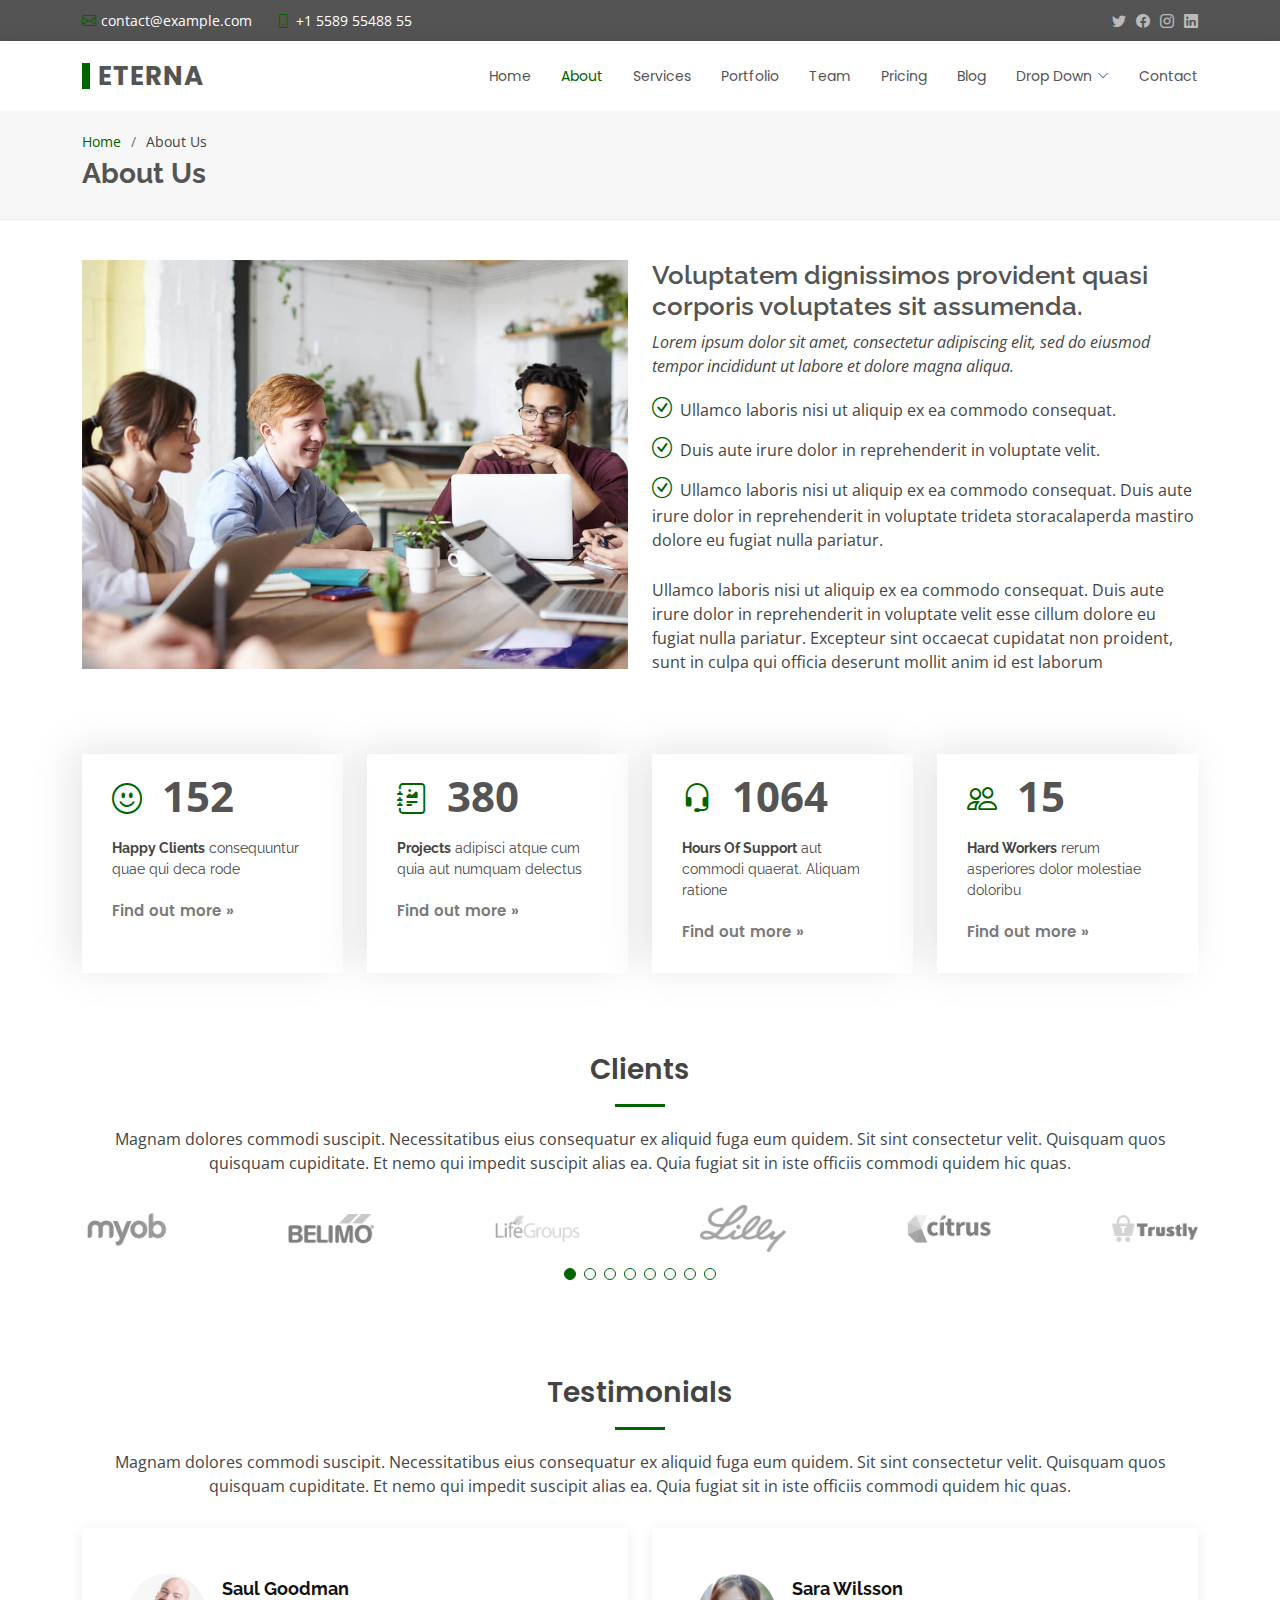
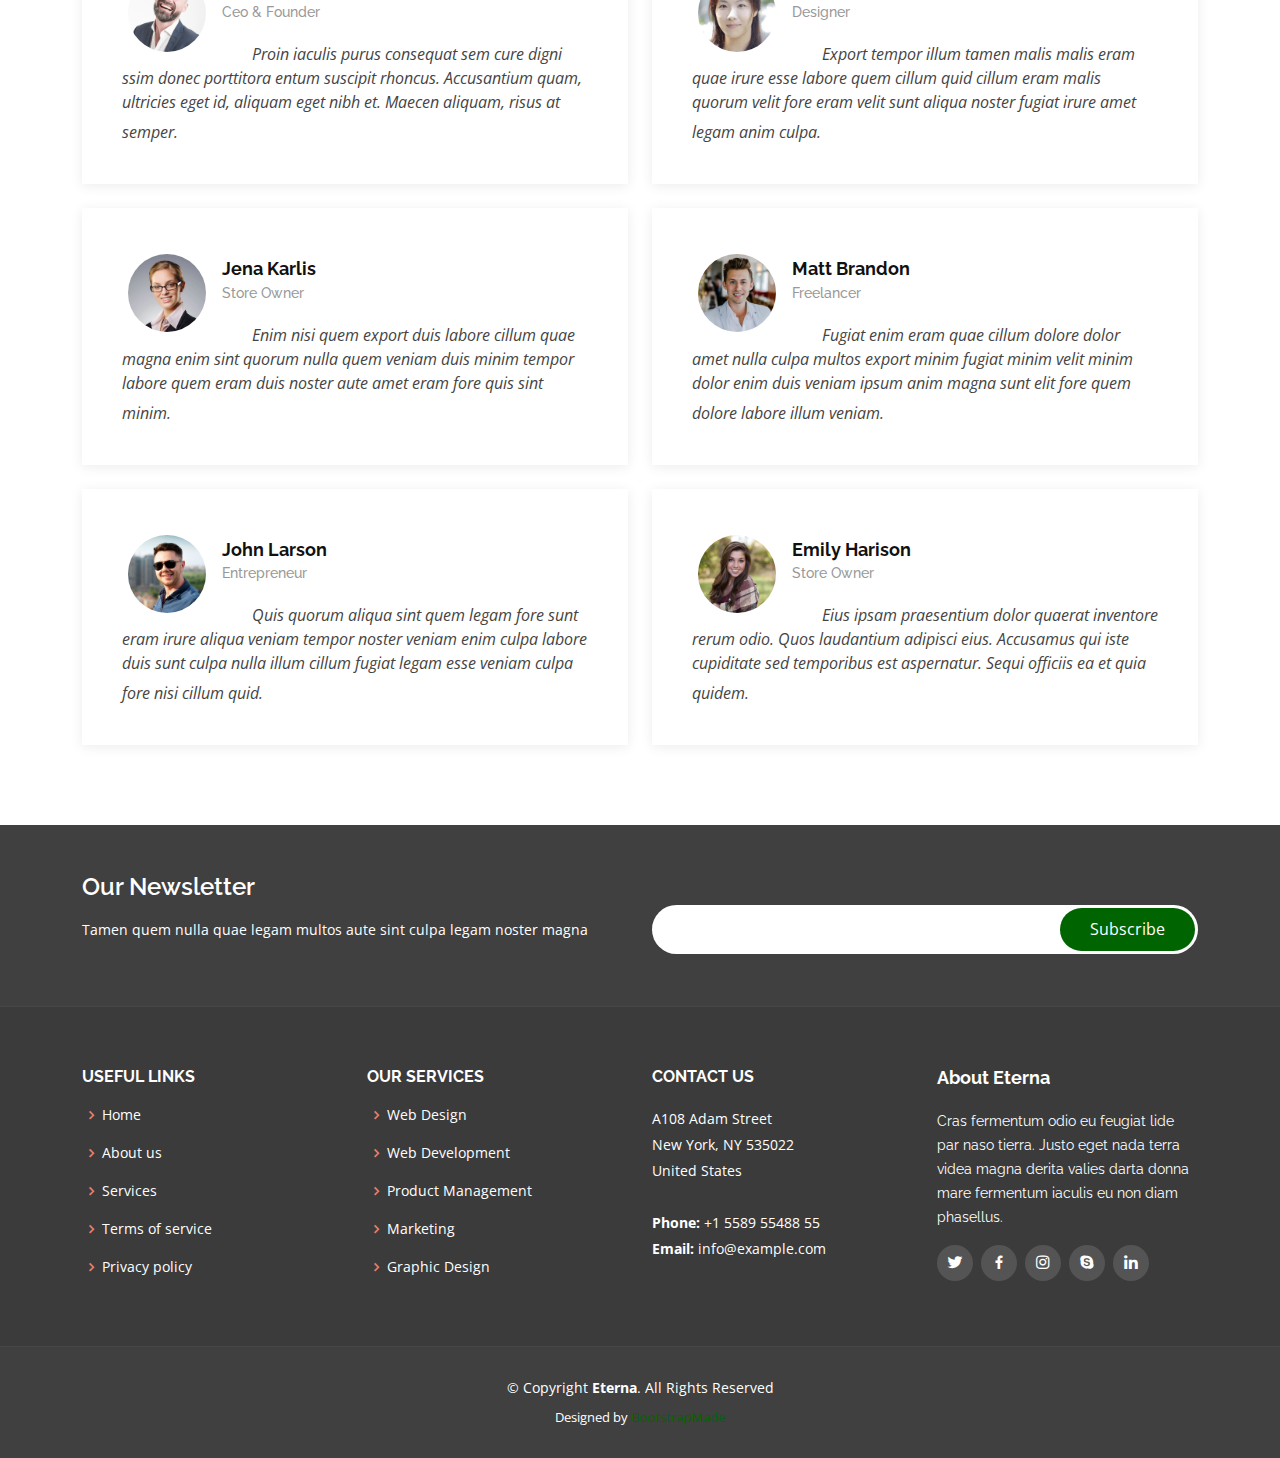
==== Eterna/about.html @ 308cd302 "first commit" ====
<!DOCTYPE html>
<html lang="en">

<head>
  <meta charset="utf-8">
  <meta content="width=device-width, initial-scale=1.0" name="viewport">

  <title>About - Eterna Bootstrap Template</title>
  <meta content="" name="description">
  <meta content="" name="keywords">

  <!-- Favicons -->
  <link href="assets/img/favicon.png" rel="icon">
  <link href="assets/img/apple-touch-icon.png" rel="apple-touch-icon">

  <!-- Google Fonts -->
  <link href="https://fonts.googleapis.com/css?family=Open+Sans:300,300i,400,400i,600,600i,700,700i|Raleway:300,300i,400,400i,500,500i,600,600i,700,700i|Poppins:300,300i,400,400i,500,500i,600,600i,700,700i" rel="stylesheet">

  <!-- Vendor CSS Files -->
  <link href="assets/vendor/animate.css/animate.min.css" rel="stylesheet">
  <link href="assets/vendor/bootstrap/css/bootstrap.min.css" rel="stylesheet">
  <link href="assets/vendor/bootstrap-icons/bootstrap-icons.css" rel="stylesheet">
  <link href="assets/vendor/boxicons/css/boxicons.min.css" rel="stylesheet">
  <link href="assets/vendor/glightbox/css/glightbox.min.css" rel="stylesheet">
  <link href="assets/vendor/swiper/swiper-bundle.min.css" rel="stylesheet">

  <!-- Template Main CSS File -->
  <link href="assets/css/style.css" rel="stylesheet">

  <!-- =======================================================
  * Template Name: Eterna - v4.3.0
  * Template URL: https://bootstrapmade.com/eterna-free-multipurpose-bootstrap-template/
  * Author: BootstrapMade.com
  * License: https://bootstrapmade.com/license/
  ======================================================== -->
</head>

<body>

  <!-- ======= Top Bar ======= -->
  <section id="topbar" class="d-flex align-items-center">
    <div class="container d-flex justify-content-center justify-content-md-between">
      <div class="contact-info d-flex align-items-center">
        <i class="bi bi-envelope d-flex align-items-center"><a href="mailto:contact@example.com">contact@example.com</a></i>
        <i class="bi bi-phone d-flex align-items-center ms-4"><span>+1 5589 55488 55</span></i>
      </div>
      <div class="social-links d-none d-md-flex align-items-center">
        <a href="#" class="twitter"><i class="bi bi-twitter"></i></a>
        <a href="#" class="facebook"><i class="bi bi-facebook"></i></a>
        <a href="#" class="instagram"><i class="bi bi-instagram"></i></a>
        <a href="#" class="linkedin"><i class="bi bi-linkedin"></i></i></a>
      </div>
    </div>
  </section>

  <!-- ======= Header ======= -->
  <header id="header" class="d-flex align-items-center">
    <div class="container d-flex justify-content-between align-items-center">

      <div class="logo">
        <h1><a href="index.html">Eterna</a></h1>
        <!-- Uncomment below if you prefer to use an image logo -->
        <!-- <a href="index.html"><img src="assets/img/logo.png" alt="" class="img-fluid"></a>-->
      </div>

      <nav id="navbar" class="navbar">
        <ul>
          <li><a href="index.html">Home</a></li>
          <li><a class="active" href="about.html">About</a></li>
          <li><a href="services.html">Services</a></li>
          <li><a href="portfolio.html">Portfolio</a></li>
          <li><a href="team.html">Team</a></li>
          <li><a href="pricing.html">Pricing</a></li>
          <li><a href="blog.html">Blog</a></li>
          <li class="dropdown"><a href="#"><span>Drop Down</span> <i class="bi bi-chevron-down"></i></a>
            <ul>
              <li><a href="#">Drop Down 1</a></li>
              <li class="dropdown"><a href="#"><span>Deep Drop Down</span> <i class="bi bi-chevron-right"></i></a>
                <ul>
                  <li><a href="#">Deep Drop Down 1</a></li>
                  <li><a href="#">Deep Drop Down 2</a></li>
                  <li><a href="#">Deep Drop Down 3</a></li>
                  <li><a href="#">Deep Drop Down 4</a></li>
                  <li><a href="#">Deep Drop Down 5</a></li>
                </ul>
              </li>
              <li><a href="#">Drop Down 2</a></li>
              <li><a href="#">Drop Down 3</a></li>
              <li><a href="#">Drop Down 4</a></li>
            </ul>
          </li>
          <li><a href="contact.html">Contact</a></li>
        </ul>
        <i class="bi bi-list mobile-nav-toggle"></i>
      </nav><!-- .navbar -->

    </div>
  </header><!-- End Header -->

  <main id="main">

    <!-- ======= Breadcrumbs ======= -->
    <section id="breadcrumbs" class="breadcrumbs">
      <div class="container">

        <ol>
          <li><a href="index.html">Home</a></li>
          <li>About Us</li>
        </ol>
        <h2>About Us</h2>

      </div>
    </section><!-- End Breadcrumbs -->

    <!-- ======= About Section ======= -->
    <section id="about" class="about">
      <div class="container">

        <div class="row">
          <div class="col-lg-6">
            <img src="assets/img/about.jpg" class="img-fluid" alt="">
          </div>
          <div class="col-lg-6 pt-4 pt-lg-0 content">
            <h3>Voluptatem dignissimos provident quasi corporis voluptates sit assumenda.</h3>
            <p class="fst-italic">
              Lorem ipsum dolor sit amet, consectetur adipiscing elit, sed do eiusmod tempor incididunt ut labore et dolore
              magna aliqua.
            </p>
            <ul>
              <li><i class="bi bi-check-circle"></i> Ullamco laboris nisi ut aliquip ex ea commodo consequat.</li>
              <li><i class="bi bi-check-circle"></i> Duis aute irure dolor in reprehenderit in voluptate velit.</li>
              <li><i class="bi bi-check-circle"></i> Ullamco laboris nisi ut aliquip ex ea commodo consequat. Duis aute irure dolor in reprehenderit in voluptate trideta storacalaperda mastiro dolore eu fugiat nulla pariatur.</li>
            </ul>
            <p>
              Ullamco laboris nisi ut aliquip ex ea commodo consequat. Duis aute irure dolor in reprehenderit in voluptate
              velit esse cillum dolore eu fugiat nulla pariatur. Excepteur sint occaecat cupidatat non proident, sunt in
              culpa qui officia deserunt mollit anim id est laborum
            </p>
          </div>
        </div>

      </div>
    </section><!-- End About Section -->

    <!-- ======= Counts Section ======= -->
    <section id="counts" class="counts">
      <div class="container">

        <div class="row no-gutters">

          <div class="col-lg-3 col-md-6 d-md-flex align-items-md-stretch">
            <div class="count-box">
              <i class="bi bi-emoji-smile"></i>
              <span data-purecounter-start="0" data-purecounter-end="232" data-purecounter-duration="1" class="purecounter"></span>
              <p><strong>Happy Clients</strong> consequuntur quae qui deca rode</p>
              <a href="#">Find out more &raquo;</a>
            </div>
          </div>

          <div class="col-lg-3 col-md-6 d-md-flex align-items-md-stretch">
            <div class="count-box">
              <i class="bi bi-journal-richtext"></i>
              <span data-purecounter-start="0" data-purecounter-end="521" data-purecounter-duration="1" class="purecounter"></span>
              <p><strong>Projects</strong> adipisci atque cum quia aut numquam delectus</p>
              <a href="#">Find out more &raquo;</a>
            </div>
          </div>

          <div class="col-lg-3 col-md-6 d-md-flex align-items-md-stretch">
            <div class="count-box">
              <i class="bi bi-headset"></i>
              <span data-purecounter-start="0" data-purecounter-end="1463" data-purecounter-duration="1" class="purecounter"></span>
              <p><strong>Hours Of Support</strong> aut commodi quaerat. Aliquam ratione</p>
              <a href="#">Find out more &raquo;</a>
            </div>
          </div>

          <div class="col-lg-3 col-md-6 d-md-flex align-items-md-stretch">
            <div class="count-box">
              <i class="bi bi-people"></i>
              <span data-purecounter-start="0" data-purecounter-end="15" data-purecounter-duration="1" class="purecounter"></span>
              <p><strong>Hard Workers</strong> rerum asperiores dolor molestiae doloribu</p>
              <a href="#">Find out more &raquo;</a>
            </div>
          </div>

        </div>

      </div>
    </section><!-- End Counts Section -->

    <!-- ======= Clients Section ======= -->
    <section id="clients" class="clients">
      <div class="container">

        <div class="section-title">
          <h2>Clients</h2>
          <p>Magnam dolores commodi suscipit. Necessitatibus eius consequatur ex aliquid fuga eum quidem. Sit sint consectetur velit. Quisquam quos quisquam cupiditate. Et nemo qui impedit suscipit alias ea. Quia fugiat sit in iste officiis commodi quidem hic quas.</p>
        </div>

        <div class="clients-slider swiper-container">
          <div class="swiper-wrapper align-items-center">
            <div class="swiper-slide"><img src="assets/img/clients/client-1.png" class="img-fluid" alt=""></div>
            <div class="swiper-slide"><img src="assets/img/clients/client-2.png" class="img-fluid" alt=""></div>
            <div class="swiper-slide"><img src="assets/img/clients/client-3.png" class="img-fluid" alt=""></div>
            <div class="swiper-slide"><img src="assets/img/clients/client-4.png" class="img-fluid" alt=""></div>
            <div class="swiper-slide"><img src="assets/img/clients/client-5.png" class="img-fluid" alt=""></div>
            <div class="swiper-slide"><img src="assets/img/clients/client-6.png" class="img-fluid" alt=""></div>
            <div class="swiper-slide"><img src="assets/img/clients/client-7.png" class="img-fluid" alt=""></div>
            <div class="swiper-slide"><img src="assets/img/clients/client-8.png" class="img-fluid" alt=""></div>
          </div>
          <div class="swiper-pagination"></div>
        </div>

      </div>
    </section><!-- End Clients Section -->

    <!-- ======= Testimonials Section ======= -->
    <section id="testimonials" class="testimonials">
      <div class="container">

        <div class="section-title">
          <h2>Testimonials</h2>
          <p>Magnam dolores commodi suscipit. Necessitatibus eius consequatur ex aliquid fuga eum quidem. Sit sint consectetur velit. Quisquam quos quisquam cupiditate. Et nemo qui impedit suscipit alias ea. Quia fugiat sit in iste officiis commodi quidem hic quas.</p>
        </div>

        <div class="row">

          <div class="col-lg-6">
            <div class="testimonial-item">
              <img src="assets/img/testimonials/testimonials-1.jpg" class="testimonial-img" alt="">
              <h3>Saul Goodman</h3>
              <h4>Ceo &amp; Founder</h4>
              <p>
                <i class="bx bxs-quote-alt-left quote-icon-left"></i>
                Proin iaculis purus consequat sem cure digni ssim donec porttitora entum suscipit rhoncus. Accusantium quam, ultricies eget id, aliquam eget nibh et. Maecen aliquam, risus at semper.
                <i class="bx bxs-quote-alt-right quote-icon-right"></i>
              </p>
            </div>
          </div>

          <div class="col-lg-6">
            <div class="testimonial-item mt-4 mt-lg-0">
              <img src="assets/img/testimonials/testimonials-2.jpg" class="testimonial-img" alt="">
              <h3>Sara Wilsson</h3>
              <h4>Designer</h4>
              <p>
                <i class="bx bxs-quote-alt-left quote-icon-left"></i>
                Export tempor illum tamen malis malis eram quae irure esse labore quem cillum quid cillum eram malis quorum velit fore eram velit sunt aliqua noster fugiat irure amet legam anim culpa.
                <i class="bx bxs-quote-alt-right quote-icon-right"></i>
              </p>
            </div>
          </div>

          <div class="col-lg-6">
            <div class="testimonial-item mt-4">
              <img src="assets/img/testimonials/testimonials-3.jpg" class="testimonial-img" alt="">
              <h3>Jena Karlis</h3>
              <h4>Store Owner</h4>
              <p>
                <i class="bx bxs-quote-alt-left quote-icon-left"></i>
                Enim nisi quem export duis labore cillum quae magna enim sint quorum nulla quem veniam duis minim tempor labore quem eram duis noster aute amet eram fore quis sint minim.
                <i class="bx bxs-quote-alt-right quote-icon-right"></i>
              </p>
            </div>
          </div>

          <div class="col-lg-6">
            <div class="testimonial-item mt-4">
              <img src="assets/img/testimonials/testimonials-4.jpg" class="testimonial-img" alt="">
              <h3>Matt Brandon</h3>
              <h4>Freelancer</h4>
              <p>
                <i class="bx bxs-quote-alt-left quote-icon-left"></i>
                Fugiat enim eram quae cillum dolore dolor amet nulla culpa multos export minim fugiat minim velit minim dolor enim duis veniam ipsum anim magna sunt elit fore quem dolore labore illum veniam.
                <i class="bx bxs-quote-alt-right quote-icon-right"></i>
              </p>
            </div>
          </div>

          <div class="col-lg-6">
            <div class="testimonial-item mt-4">
              <img src="assets/img/testimonials/testimonials-5.jpg" class="testimonial-img" alt="">
              <h3>John Larson</h3>
              <h4>Entrepreneur</h4>
              <p>
                <i class="bx bxs-quote-alt-left quote-icon-left"></i>
                Quis quorum aliqua sint quem legam fore sunt eram irure aliqua veniam tempor noster veniam enim culpa labore duis sunt culpa nulla illum cillum fugiat legam esse veniam culpa fore nisi cillum quid.
                <i class="bx bxs-quote-alt-right quote-icon-right"></i>
              </p>
            </div>
          </div>

          <div class="col-lg-6">
            <div class="testimonial-item mt-4">
              <img src="assets/img/testimonials/testimonials-6.jpg" class="testimonial-img" alt="">
              <h3>Emily Harison</h3>
              <h4>Store Owner</h4>
              <p>
                <i class="bx bxs-quote-alt-left quote-icon-left"></i>
                Eius ipsam praesentium dolor quaerat inventore rerum odio. Quos laudantium adipisci eius. Accusamus qui iste cupiditate sed temporibus est aspernatur. Sequi officiis ea et quia quidem.
                <i class="bx bxs-quote-alt-right quote-icon-right"></i>
              </p>
            </div>
          </div>

        </div>

      </div>
    </section><!-- End Testimonials Section -->

  </main><!-- End #main -->

  <!-- ======= Footer ======= -->
  <footer id="footer">

    <div class="footer-newsletter">
      <div class="container">
        <div class="row">
          <div class="col-lg-6">
            <h4>Our Newsletter</h4>
            <p>Tamen quem nulla quae legam multos aute sint culpa legam noster magna</p>
          </div>
          <div class="col-lg-6">
            <form action="" method="post">
              <input type="email" name="email"><input type="submit" value="Subscribe">
            </form>
          </div>
        </div>
      </div>
    </div>

    <div class="footer-top">
      <div class="container">
        <div class="row">

          <div class="col-lg-3 col-md-6 footer-links">
            <h4>Useful Links</h4>
            <ul>
              <li><i class="bx bx-chevron-right"></i> <a href="#">Home</a></li>
              <li><i class="bx bx-chevron-right"></i> <a href="#">About us</a></li>
              <li><i class="bx bx-chevron-right"></i> <a href="#">Services</a></li>
              <li><i class="bx bx-chevron-right"></i> <a href="#">Terms of service</a></li>
              <li><i class="bx bx-chevron-right"></i> <a href="#">Privacy policy</a></li>
            </ul>
          </div>

          <div class="col-lg-3 col-md-6 footer-links">
            <h4>Our Services</h4>
            <ul>
              <li><i class="bx bx-chevron-right"></i> <a href="#">Web Design</a></li>
              <li><i class="bx bx-chevron-right"></i> <a href="#">Web Development</a></li>
              <li><i class="bx bx-chevron-right"></i> <a href="#">Product Management</a></li>
              <li><i class="bx bx-chevron-right"></i> <a href="#">Marketing</a></li>
              <li><i class="bx bx-chevron-right"></i> <a href="#">Graphic Design</a></li>
            </ul>
          </div>

          <div class="col-lg-3 col-md-6 footer-contact">
            <h4>Contact Us</h4>
            <p>
              A108 Adam Street <br>
              New York, NY 535022<br>
              United States <br><br>
              <strong>Phone:</strong> +1 5589 55488 55<br>
              <strong>Email:</strong> info@example.com<br>
            </p>

          </div>

          <div class="col-lg-3 col-md-6 footer-info">
            <h3>About Eterna</h3>
            <p>Cras fermentum odio eu feugiat lide par naso tierra. Justo eget nada terra videa magna derita valies darta donna mare fermentum iaculis eu non diam phasellus.</p>
            <div class="social-links mt-3">
              <a href="#" class="twitter"><i class="bx bxl-twitter"></i></a>
              <a href="#" class="facebook"><i class="bx bxl-facebook"></i></a>
              <a href="#" class="instagram"><i class="bx bxl-instagram"></i></a>
              <a href="#" class="google-plus"><i class="bx bxl-skype"></i></a>
              <a href="#" class="linkedin"><i class="bx bxl-linkedin"></i></a>
            </div>
          </div>

        </div>
      </div>
    </div>

    <div class="container">
      <div class="copyright">
        &copy; Copyright <strong><span>Eterna</span></strong>. All Rights Reserved
      </div>
      <div class="credits">
        <!-- All the links in the footer should remain intact. -->
        <!-- You can delete the links only if you purchased the pro version. -->
        <!-- Licensing information: https://bootstrapmade.com/license/ -->
        <!-- Purchase the pro version with working PHP/AJAX contact form: https://bootstrapmade.com/eterna-free-multipurpose-bootstrap-template/ -->
        Designed by <a href="https://bootstrapmade.com/">BootstrapMade</a>
      </div>
    </div>
  </footer><!-- End Footer -->

  <a href="#" class="back-to-top d-flex align-items-center justify-content-center"><i class="bi bi-arrow-up-short"></i></a>

  <!-- Vendor JS Files -->
  <script src="assets/vendor/bootstrap/js/bootstrap.bundle.min.js"></script>
  <script src="assets/vendor/glightbox/js/glightbox.min.js"></script>
  <script src="assets/vendor/isotope-layout/isotope.pkgd.min.js"></script>
  <script src="assets/vendor/php-email-form/validate.js"></script>
  <script src="assets/vendor/purecounter/purecounter.js"></script>
  <script src="assets/vendor/swiper/swiper-bundle.min.js"></script>
  <script src="assets/vendor/waypoints/noframework.waypoints.js"></script>

  <!-- Template Main JS File -->
  <script src="assets/js/main.js"></script>

</body>

</html>
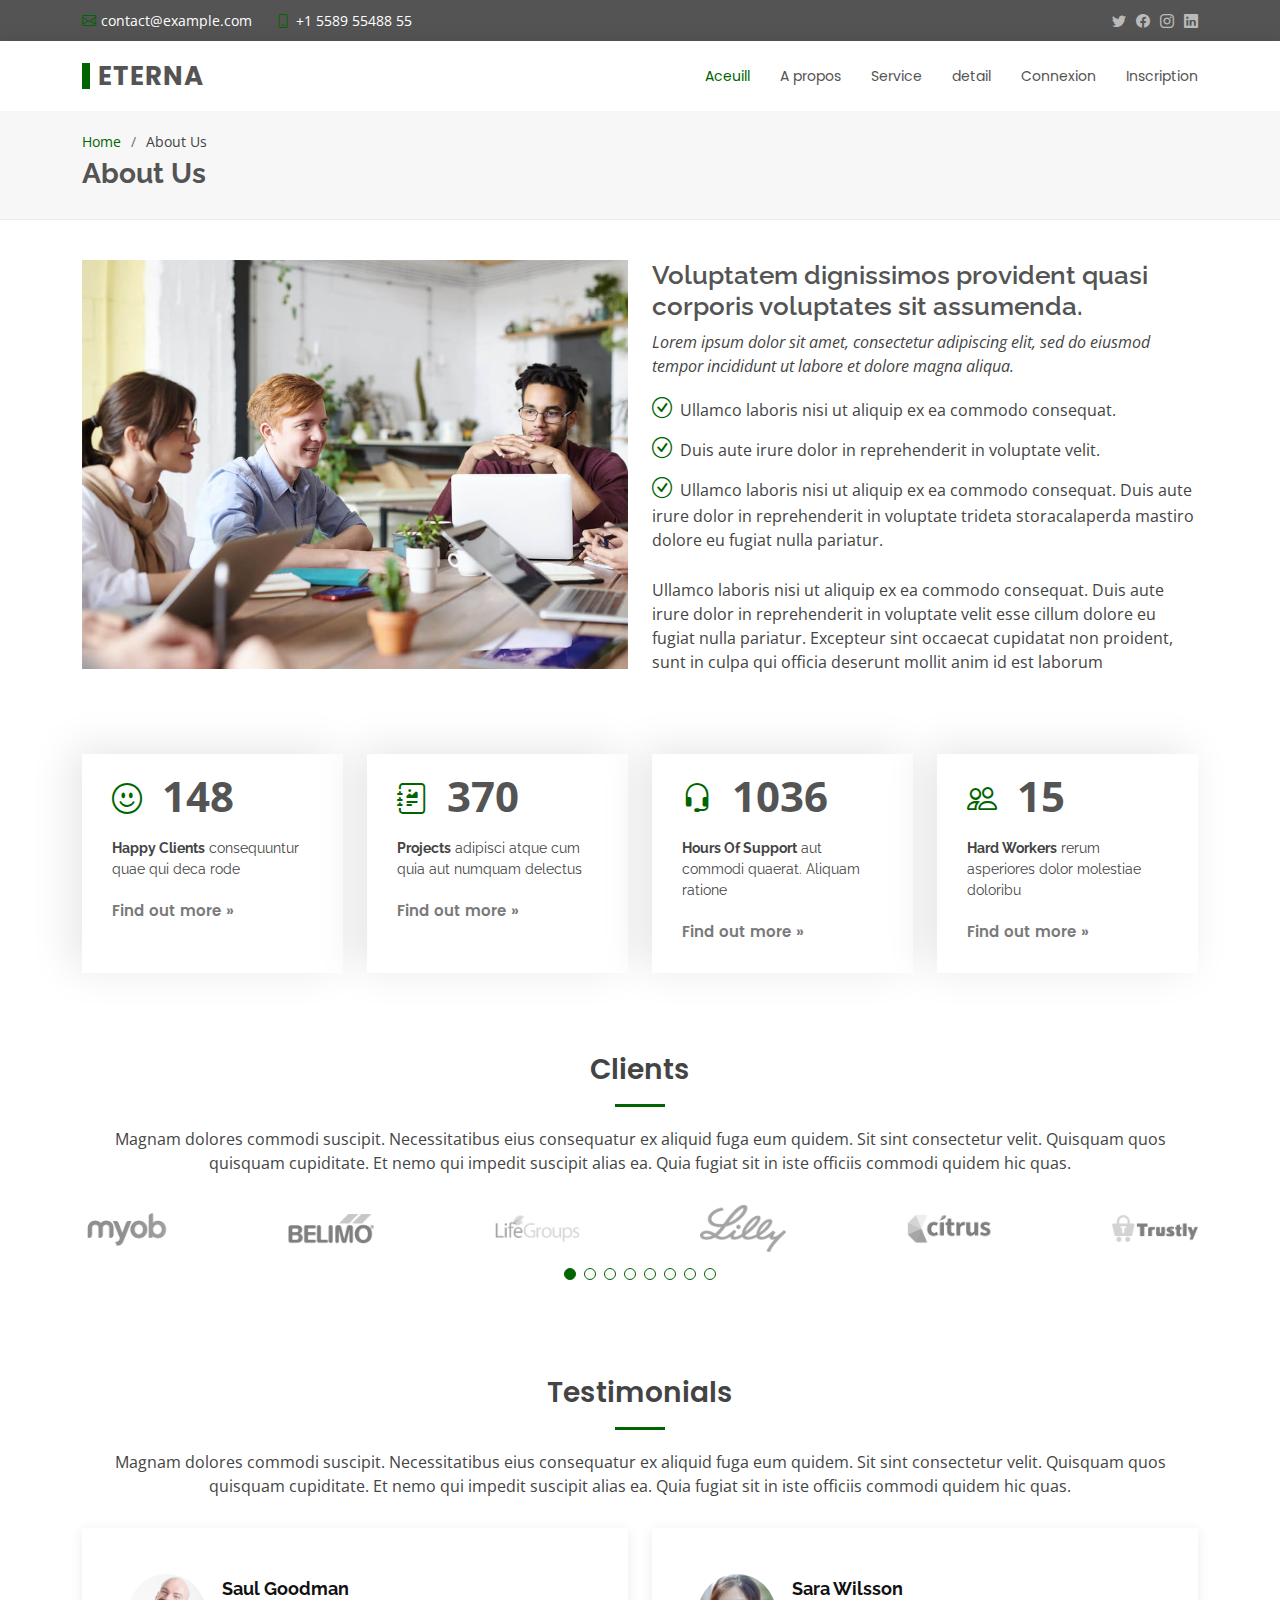
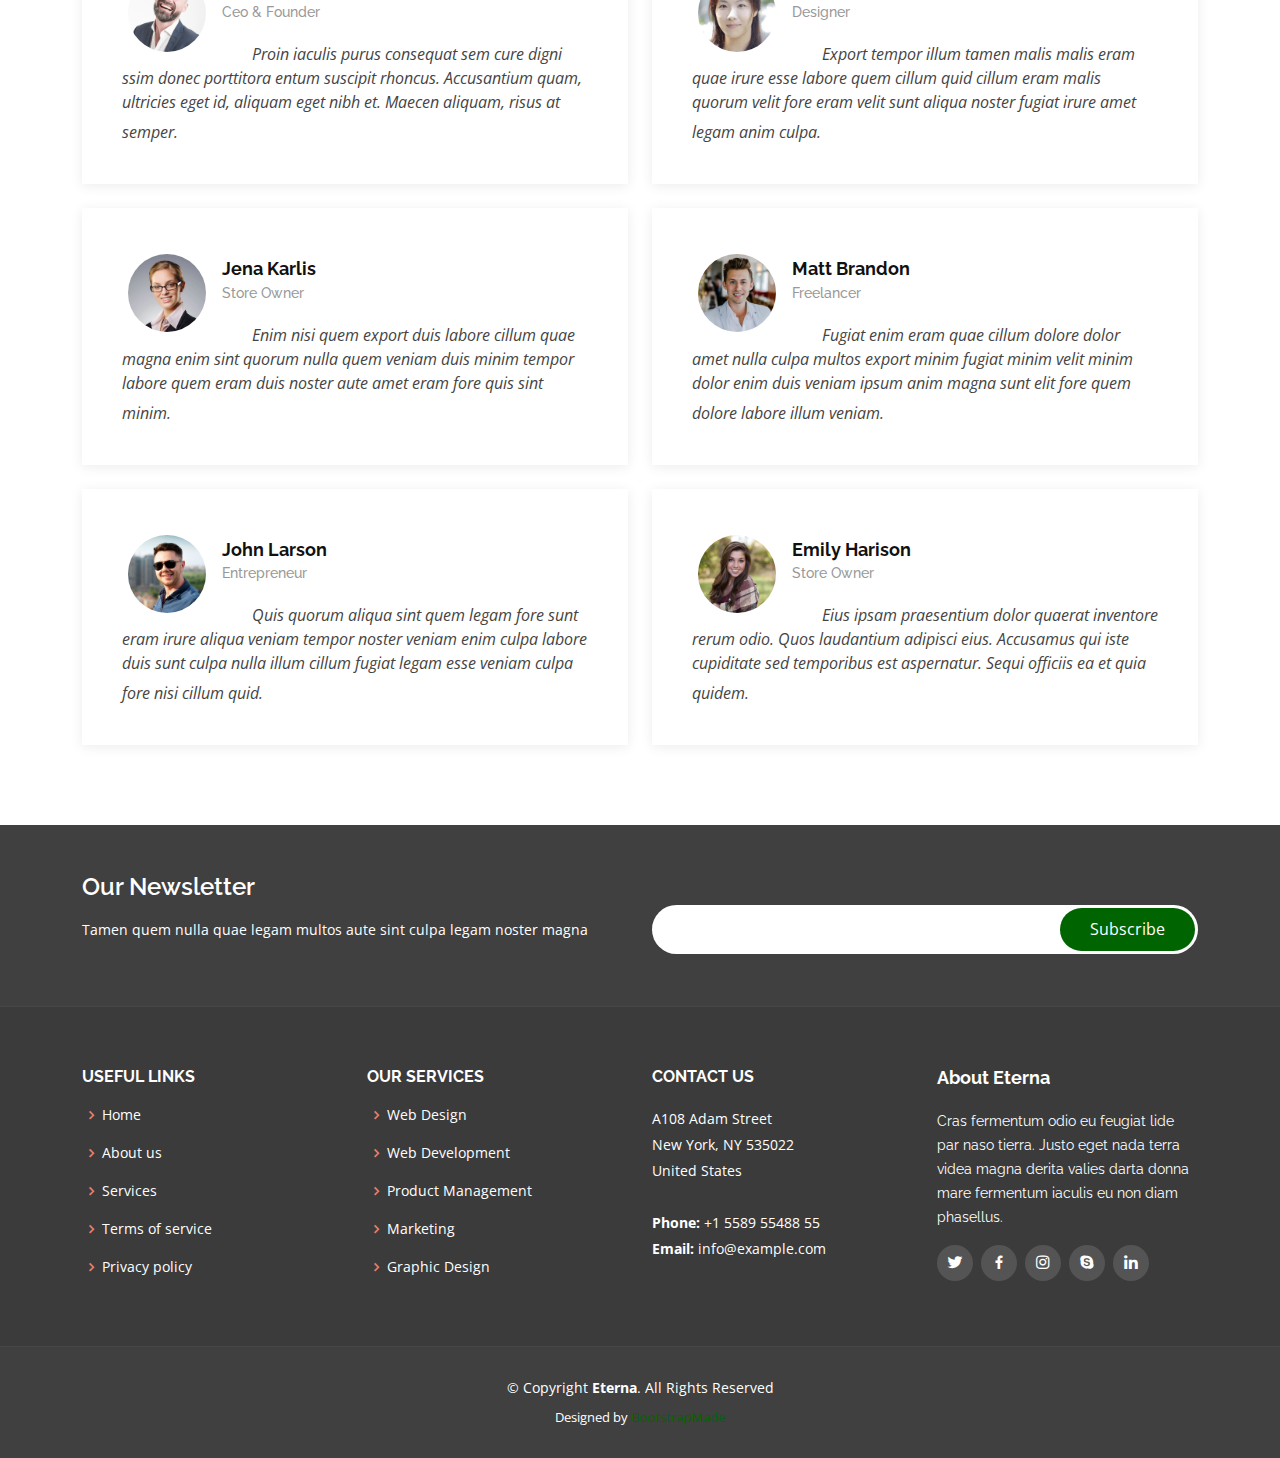
==== commit 36c6be52: "ismael" ====
--- a/Eterna/about.html
+++ b/Eterna/about.html
@@ -63,33 +63,14 @@
         <!-- <a href="index.html"><img src="assets/img/logo.png" alt="" class="img-fluid"></a>-->
       </div>
 
-      <nav id="navbar" class="navbar">
+     <nav id="navbar" class="navbar">
         <ul>
-          <li><a href="index.html">Home</a></li>
-          <li><a class="active" href="about.html">About</a></li>
-          <li><a href="services.html">Services</a></li>
-          <li><a href="portfolio.html">Portfolio</a></li>
-          <li><a href="team.html">Team</a></li>
-          <li><a href="pricing.html">Pricing</a></li>
-          <li><a href="blog.html">Blog</a></li>
-          <li class="dropdown"><a href="#"><span>Drop Down</span> <i class="bi bi-chevron-down"></i></a>
-            <ul>
-              <li><a href="#">Drop Down 1</a></li>
-              <li class="dropdown"><a href="#"><span>Deep Drop Down</span> <i class="bi bi-chevron-right"></i></a>
-                <ul>
-                  <li><a href="#">Deep Drop Down 1</a></li>
-                  <li><a href="#">Deep Drop Down 2</a></li>
-                  <li><a href="#">Deep Drop Down 3</a></li>
-                  <li><a href="#">Deep Drop Down 4</a></li>
-                  <li><a href="#">Deep Drop Down 5</a></li>
-                </ul>
-              </li>
-              <li><a href="#">Drop Down 2</a></li>
-              <li><a href="#">Drop Down 3</a></li>
-              <li><a href="#">Drop Down 4</a></li>
-            </ul>
-          </li>
-          <li><a href="contact.html">Contact</a></li>
+          <li><a class="active" href="index.html">Aceuill</a></li>
+          <li><a href="about.html">A propos</a></li>
+          <li><a href="service.html">Service</a></li>
+          <li><a href="detail-service.html">detail</a></li>
+          <li><a href="#">Connexion</a></li>
+          <li><a href="inscription.html">Inscription</a></li>
         </ul>
         <i class="bi bi-list mobile-nav-toggle"></i>
       </nav><!-- .navbar -->
--- a/Eterna/assets/css/style.css
+++ b/Eterna/assets/css/style.css
@@ -25,6 +25,7 @@
 
 h1, h2, h3, h4, h5, h6 {
   font-family: "Raleway", sans-serif;
+  
 }
 
 /*--------------------------------------------------------------
@@ -359,7 +360,7 @@
   display: block;
 }
 /*-------------------------------------------------------------
-# My section
+# My section my different modification by Azeez
 --------------------------------------------------------------*/
 #team .position{
   display: -webkit-flex;
@@ -368,7 +369,7 @@
 }
 
 #team .a-search-box {
-  width:350px;
+  width:20rem;
   height:65px;
   border-radius: 50px;
   padding: 1.4rem;
@@ -376,6 +377,7 @@
   display: flex;
   align-items: center;
   margin-top: 15px;
+  position: relative;
 }
 
 #team .a-search-box> .a-search-txt {
@@ -391,15 +393,18 @@
   padding:0;
   font-size: 1rem;
   line-height: 1.5rem;
-  width: 0;
+  width:0;
 }
 
 #team .a-search-btn {
-  height:60px;
-  width:60px;
+  height: 55px;
+  width: 55px;
   border: none;
   border-radius: 50%;
   background: #016400;
+  position: absolute;
+  top: 8%;
+  right: 2%;
 }
 
 #team i {
@@ -417,8 +422,72 @@
 #team img {
   border-radius: 20px;
   height: 600px;
-  width:90%;
-}
+  width: 100%;
+}
+
+/*--------------------------------------------------------------
+# Space Section my different modification by Azeez
+--------------------------------------------------------------*/
+
+#space {
+  width: 100%;
+  height: 20px;
+  border-top: thin solid #ddd;
+  border-bottom: thin solid #ddd;
+}
+
+#space ul{
+  margin: 0;
+  padding: 0;
+  display: flex;
+  list-style: none;
+  align-items: center;
+  justify-content: space-between;
+}
+
+#space ul li {
+  display: flex;
+  
+}
+
+/*-------------------------------------------------------------
+# Article my different modification by Azeez
+--------------------------------------------------------------*/
+
+.img3 {
+  width: 1.5rem;
+}
+
+/*--------------------------------------------------------------
+# No Expensivemy different modification by Azeez
+--------------------------------------------------------------*/
+
+.card2{
+  border: none;
+  width: 100%;
+  height: 400px;
+  background-position: center;
+  background-repeat: no-repeat;
+  background-size: contain;
+}
+
+
+
+/*--------------------------------------------------------------
+# Prestations my different modification by Azeez
+--------------------------------------------------------------*/
+
+.tilte {
+  color: #000000;
+}
+
+#Prestations .card-img2 {
+  border: none;
+  height: 130px;
+  object-fit: cover;
+}
+
+
 
 /*--------------------------------------------------------------
 # Hero Section
@@ -440,7 +509,6 @@
   background-size: contain;
   background-position: center;
   background-repeat: no-repeat;
-  background-position: center center;
 }
 
 #hero .carousel-item::before {
@@ -755,6 +823,11 @@
 /*--------------------------------------------------------------
 # Our Services
 --------------------------------------------------------------*/
+
+.service-bg{
+  background:rgba(221, 221, 221, 0.782);
+}
+
 .services .icon-box {
   text-align: center;
   border: 1px solid #ededed;
@@ -808,7 +881,7 @@
 }
 
 .services .icon-box h4 a {
-  color: #545454;
+  color: #4e4e4e;
 }
 
 .services .icon-box p {
@@ -839,9 +912,14 @@
 }
 
 .services .icon-box:hover h4 a, .services .icon-box:hover p {
-  color: #fff;
-}
-
+  color: #fff
+}
+.traced{
+  width:100%;
+  height:1px;
+  background:#ddd
+  
+}
 /*--------------------------------------------------------------
 # Our Clients
 --------------------------------------------------------------*/
@@ -1435,19 +1513,36 @@
 /*--------------------------------------------------------------
 # Contact
 --------------------------------------------------------------*/
-.contact .info-box {
+.rows-display{
+  display: flex;
+  align-items: flex-end;
+  justify-content: space-between;
+}
+
+.contact .info-box{
+  padding: 20px  30px 10px;   
+  border: thin solid #ddd;
+  width: 100%;
+  border-radius: 10px;
+  transition: 0.5s ease ;
+}
+
+.contact .info-box:hover{
   color: #444444;
-  text-align: center;
-  box-shadow: 0 0 30px rgba(214, 215, 216, 0.6);
-  padding: 20px 0 30px 0;
-}
-
-.contact .info-box i {
-  font-size: 32px;
-  color: #006400;
-  border-radius: 50%;
-  padding: 8px;
-  border: 2px dotted #fef5f4;
+  border: thin solid #ddd;
+  padding: 20px  30px 10px; 
+  -webkit-box-shadow: 0px 10px 13px -7px #00000060, 0px 11px 15px -8px rgba(204,204,204,0), 19px 17px 15px -8px rgba(221,221,221,0); 
+  box-shadow: 0px 10px 13px -7px #00000060, 0px 11px 15px -8px rgba(204,204,204,0), 19px 17px 15px -8px rgba(221,221,221,0);
+}
+
+.contact .info-box .img-svg {
+  height: 70px;
+  width: 70px;
+}
+
+.section-title2 {
+  color: #000000;
+  font-weight: bold;
 }
 
 .contact .info-box h3 {
@@ -1568,6 +1663,12 @@
   }
 }
 
+
+@media (max-width: 576px) { 
+  .tilte2 {
+    
+  }
+ }
 /*--------------------------------------------------------------
 # Blog
 --------------------------------------------------------------*/
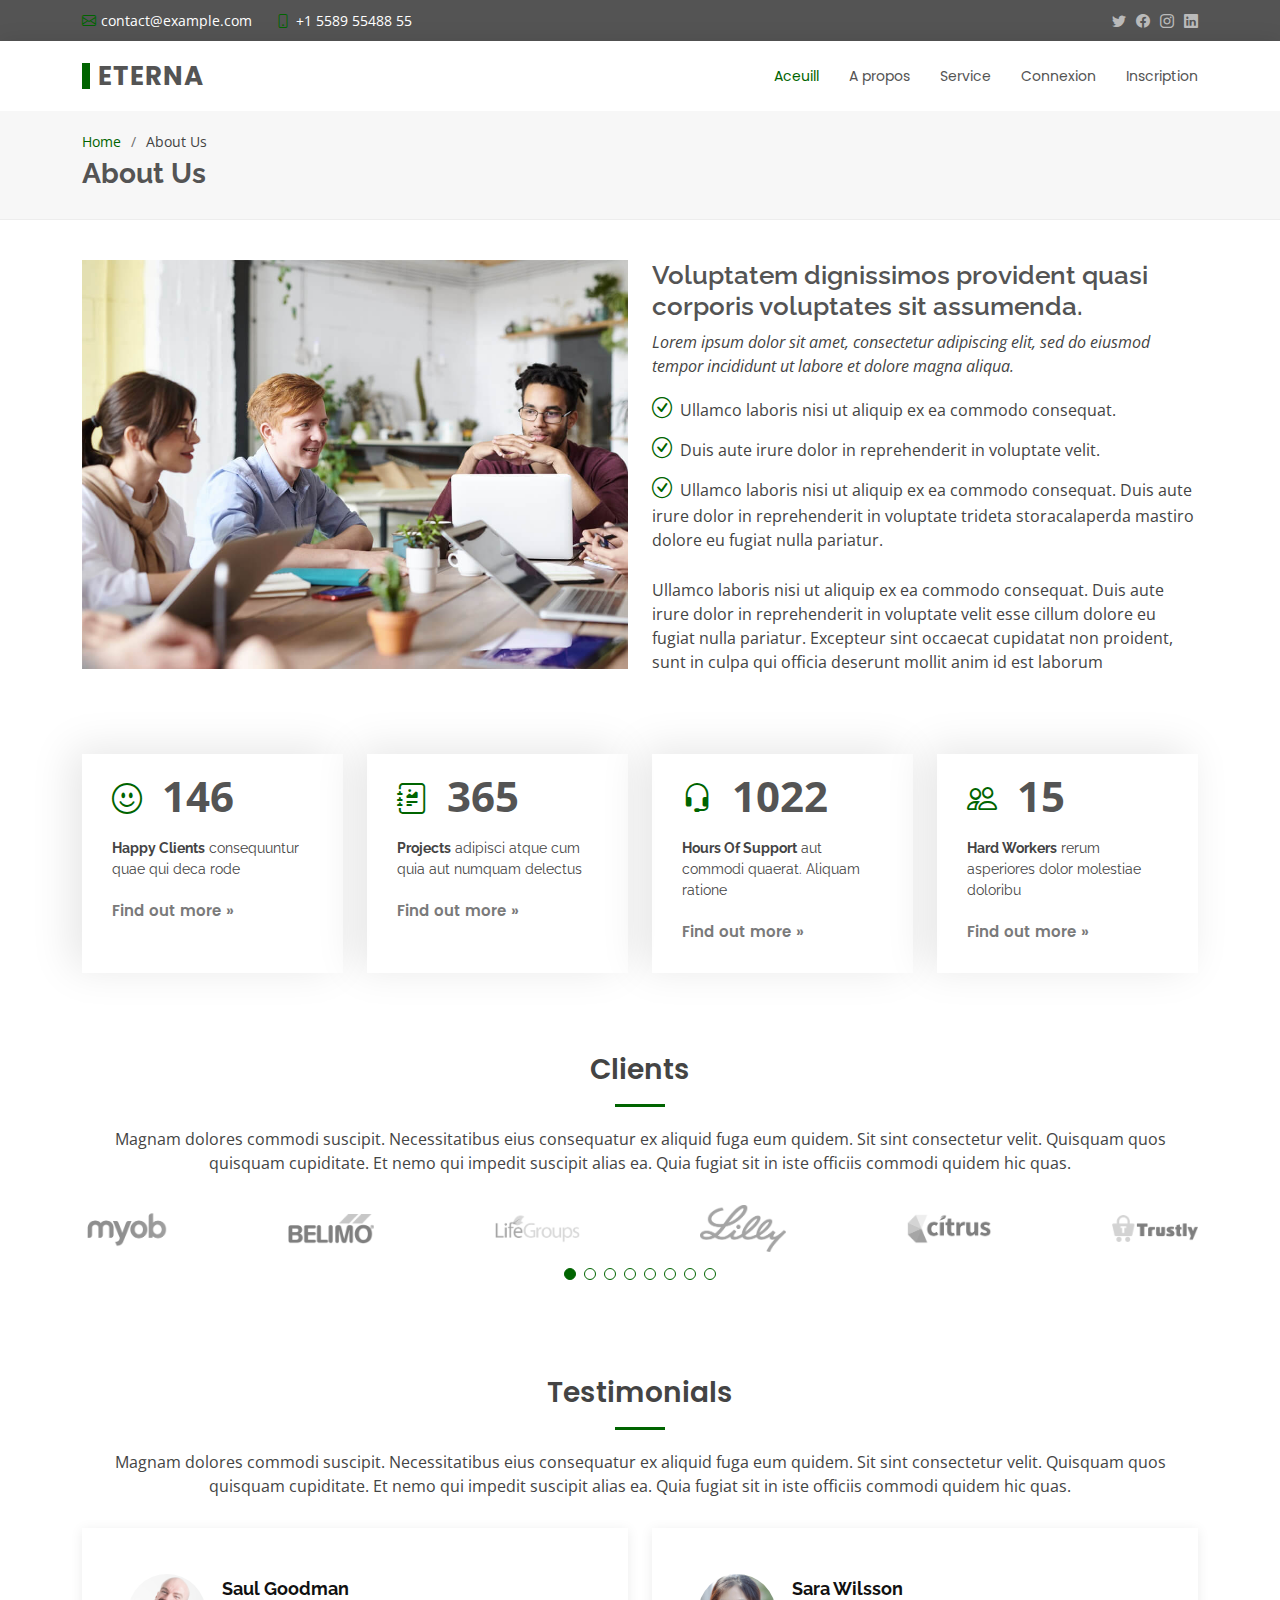
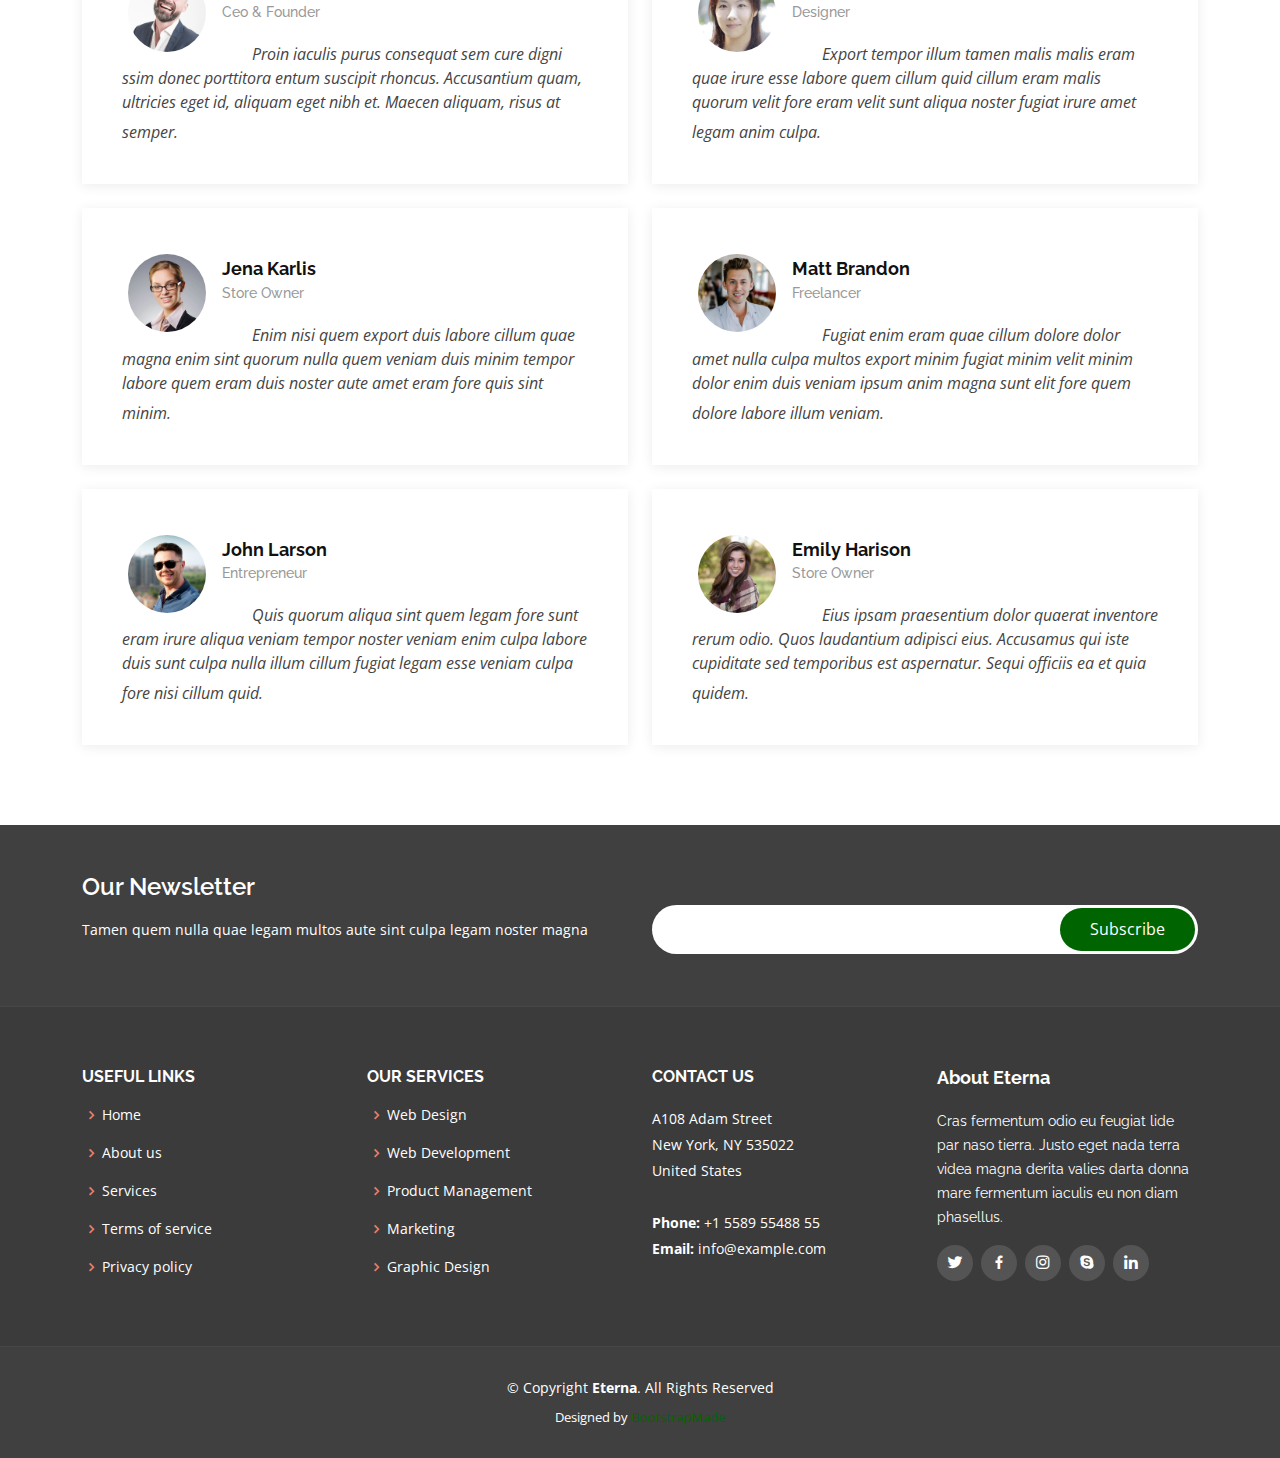
==== commit 2629c64a: "ismael" ====
--- a/Eterna/about.html
+++ b/Eterna/about.html
@@ -68,7 +68,6 @@
           <li><a class="active" href="index.html">Aceuill</a></li>
           <li><a href="about.html">A propos</a></li>
           <li><a href="service.html">Service</a></li>
-          <li><a href="detail-service.html">detail</a></li>
           <li><a href="#">Connexion</a></li>
           <li><a href="inscription.html">Inscription</a></li>
         </ul>
--- a/Eterna/assets/css/style.css
+++ b/Eterna/assets/css/style.css
@@ -1123,29 +1123,31 @@
 .portfolio .portfolio-item {
   margin-bottom: 30px;
 }
-
+#right
+{
+  background: #f2f2f2;
+}
 .portfolio #portfolio-flters {
   padding: 0;
   margin: 0 auto 25px auto;
   list-style: none;
   text-align: center;
-  background: white;
-  border-radius: 50px;
+  background: #f2f2f2;
   padding: 2px 15px;
 }
 
 .portfolio #portfolio-flters li {
   cursor: pointer;
-  display: inline-block;
-  padding: 8px 20px 12px 20px;
+  display:block;
   font-size: 15px;
   font-weight: 500;
   line-height: 1;
   color: #444444;
   margin: 0 4px 8px 4px;
   transition: all ease-in-out 0.3s;
-  border-radius: 50px;
-  background: #f2f2f2;
+  border-radius: 5px;
+  padding: 5px;
+  
 }
 
 .portfolio #portfolio-flters li:hover, .portfolio #portfolio-flters li.filter-active {
@@ -1519,131 +1521,23 @@
   justify-content: space-between;
 }
 
-.contact .info-box{
-  padding: 20px  30px 10px;   
-  border: thin solid #ddd;
-  width: 100%;
-  border-radius: 10px;
-  transition: 0.5s ease ;
-}
-
-.contact .info-box:hover{
-  color: #444444;
-  border: thin solid #ddd;
-  padding: 20px  30px 10px; 
-  -webkit-box-shadow: 0px 10px 13px -7px #00000060, 0px 11px 15px -8px rgba(204,204,204,0), 19px 17px 15px -8px rgba(221,221,221,0); 
-  box-shadow: 0px 10px 13px -7px #00000060, 0px 11px 15px -8px rgba(204,204,204,0), 19px 17px 15px -8px rgba(221,221,221,0);
-}
-
-.contact .info-box .img-svg {
-  height: 70px;
-  width: 70px;
-}
+.info-box button{
+  position: fixed;
+  right: 70px;
+  bottom: 15px;
+  padding : 5px 20px;
+  border-radius: 25px;
+}
+
+
+
 
 .section-title2 {
   color: #000000;
   font-weight: bold;
 }
 
-.contact .info-box h3 {
-  font-size: 20px;
-  color: #777777;
-  font-weight: 700;
-  margin: 10px 0;
-}
-
-.contact .info-box p {
-  padding: 0;
-  line-height: 24px;
-  font-size: 14px;
-  margin-bottom: 0;
-}
-
-.contact .php-email-form {
-  box-shadow: 0 0 30px rgba(214, 215, 216, 0.6);
-  padding: 30px;
-}
-
-.contact .php-email-form .validate {
-  display: none;
-  color: red;
-  margin: 0 0 15px 0;
-  font-weight: 400;
-  font-size: 13px;
-}
-
-.contact .php-email-form .error-message {
-  display: none;
-  color: #fff;
-  background: #ed3c0d;
-  text-align: left;
-  padding: 15px;
-  font-weight: 600;
-}
-
-.contact .php-email-form .error-message br + br {
-  margin-top: 25px;
-}
-
-.contact .php-email-form .sent-message {
-  display: none;
-  color: #fff;
-  background: #18d26e;
-  text-align: center;
-  padding: 15px;
-  font-weight: 600;
-}
-
-.contact .php-email-form .loading {
-  display: none;
-  background: #fff;
-  text-align: center;
-  padding: 15px;
-}
-
-.contact .php-email-form .loading:before {
-  content: "";
-  display: inline-block;
-  border-radius: 50%;
-  width: 24px;
-  height: 24px;
-  margin: 0 10px -6px 0;
-  border: 3px solid #18d26e;
-  border-top-color: #eee;
-  -webkit-animation: animate-loading 1s linear infinite;
-  animation: animate-loading 1s linear infinite;
-}
-
-.contact .php-email-form input, .contact .php-email-form textarea {
-  border-radius: 0;
-  box-shadow: none;
-  font-size: 14px;
-}
-
-.contact .php-email-form input:focus, .contact .php-email-form textarea:focus {
-  border-color: #006400;
-}
-
-.contact .php-email-form input {
-  padding: 10px 15px;
-}
-
-.contact .php-email-form textarea {
-  padding: 12px 15px;
-}
-
-.contact .php-email-form button[type="submit"] {
-  background: #006400;
-  border: 0;
-  border-radius: 50px;
-  padding: 10px 24px;
-  color: #fff;
-  transition: 0.4s;
-}
-
-.contact .php-email-form button[type="submit"]:hover {
-  background: #e6573f;
-}
+
 
 @-webkit-keyframes animate-loading {
   0% {
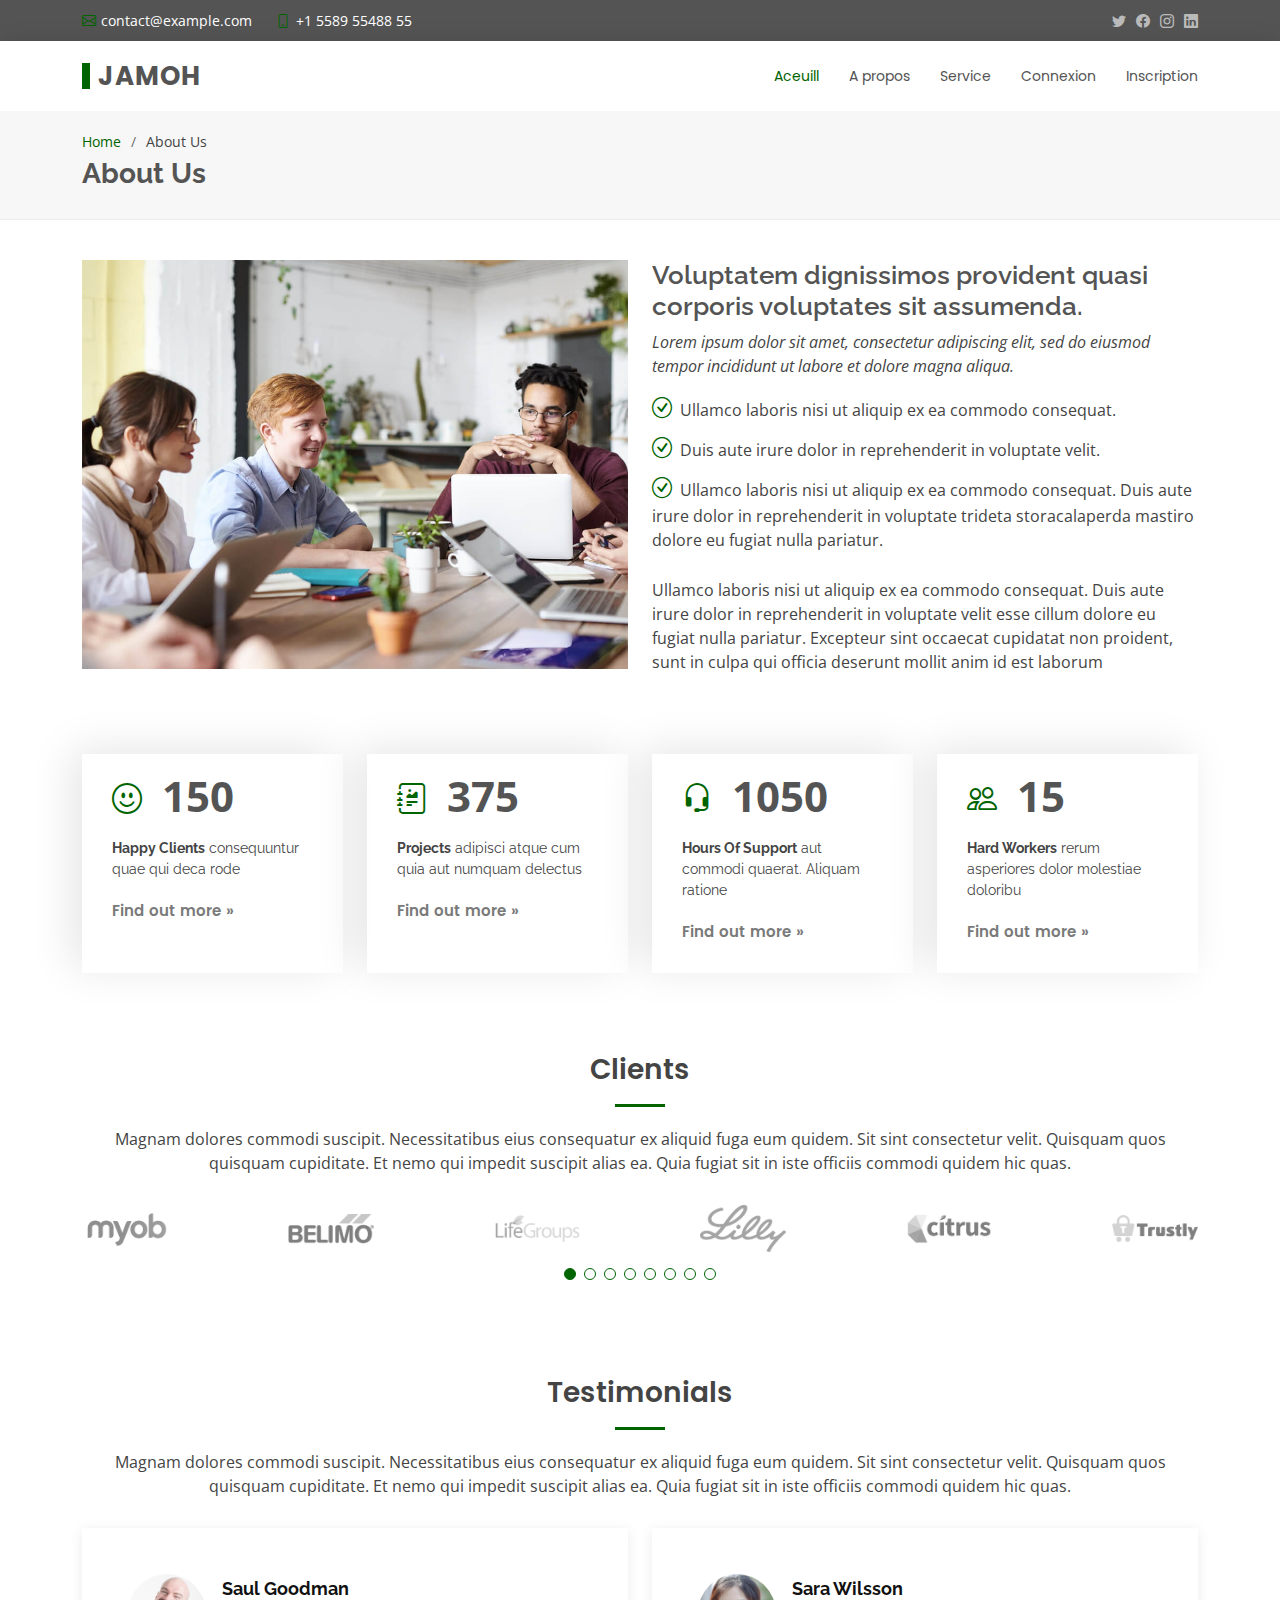
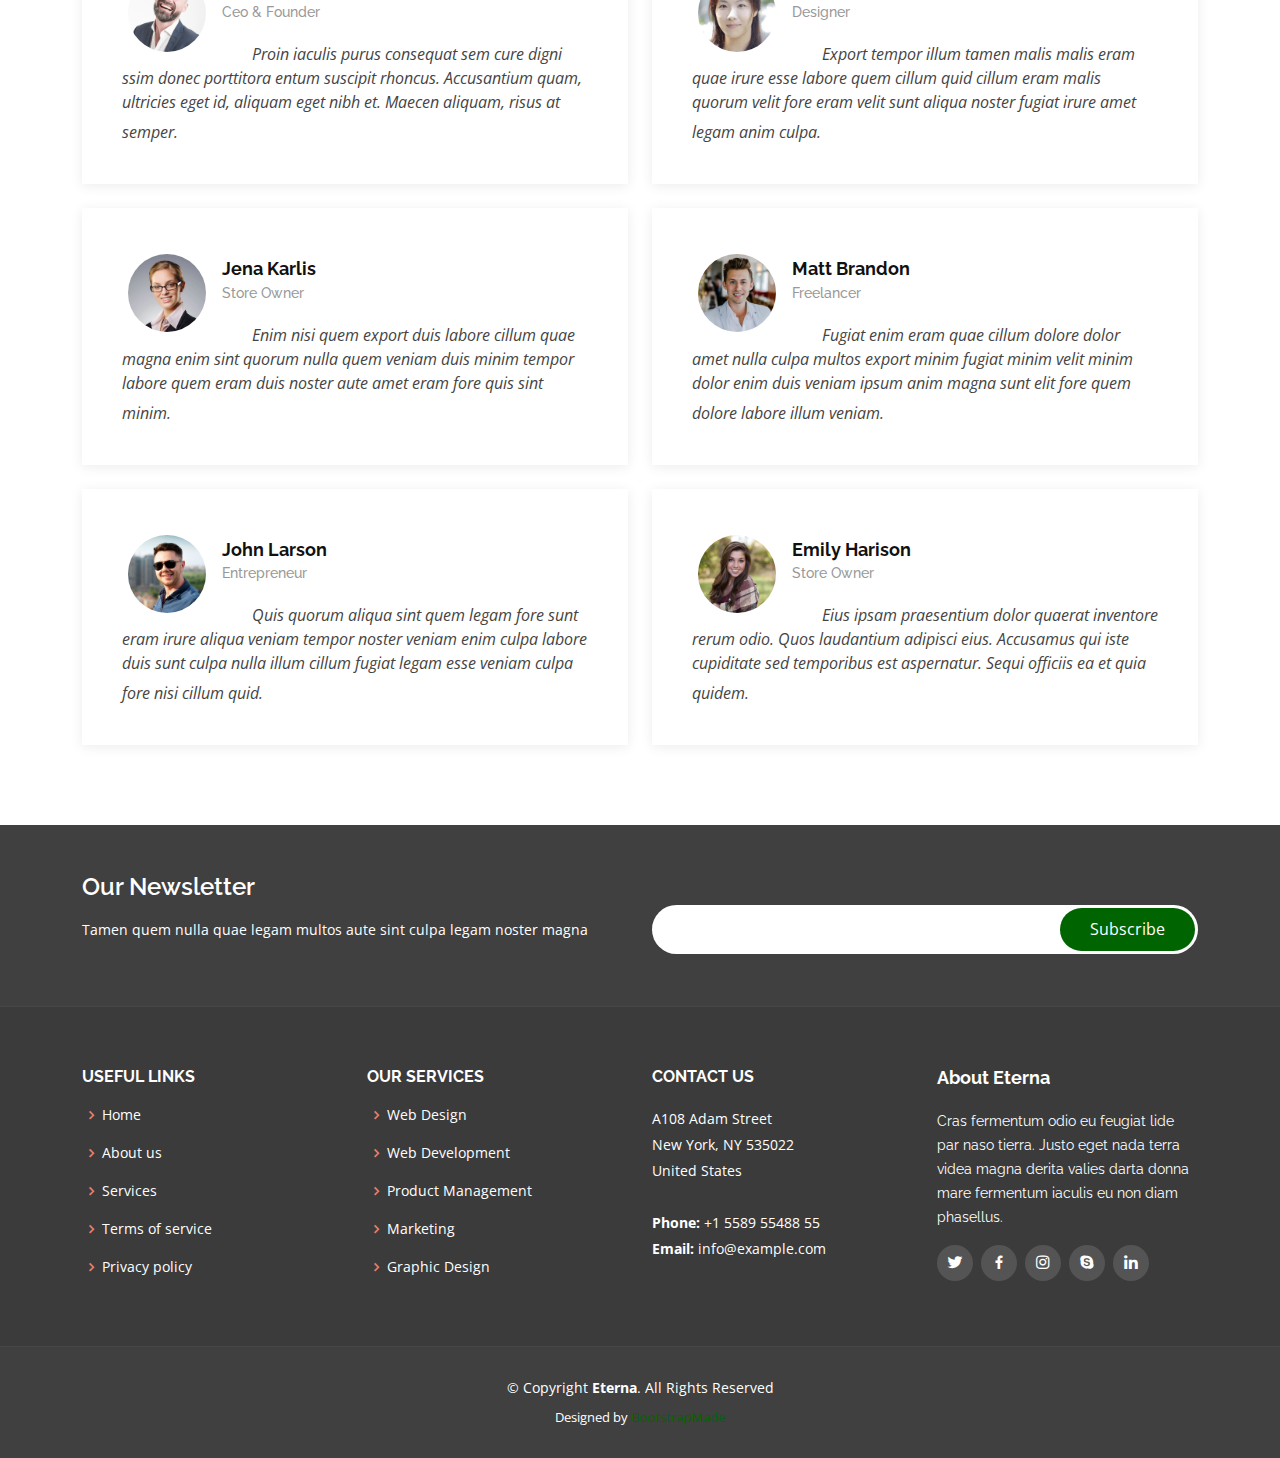
==== commit 6b7bfa5c: "my post" ====
--- a/Eterna/about.html
+++ b/Eterna/about.html
@@ -5,7 +5,7 @@
   <meta charset="utf-8">
   <meta content="width=device-width, initial-scale=1.0" name="viewport">
 
-  <title>About - Eterna Bootstrap Template</title>
+  <title>JAMOH</title>
   <meta content="" name="description">
   <meta content="" name="keywords">
 
@@ -58,7 +58,7 @@
     <div class="container d-flex justify-content-between align-items-center">
 
       <div class="logo">
-        <h1><a href="index.html">Eterna</a></h1>
+        <h1><a href="index.html">Jamoh</a></h1>
         <!-- Uncomment below if you prefer to use an image logo -->
         <!-- <a href="index.html"><img src="assets/img/logo.png" alt="" class="img-fluid"></a>-->
       </div>
--- a/Eterna/assets/css/style.css
+++ b/Eterna/assets/css/style.css
@@ -368,6 +368,56 @@
   justify-items:end;
 }
 
+
+#navbar .a-search-box {
+  width: 15rem;
+  height :40px;
+  border-radius: 50px;
+  padding: 0.5rem 1rem;
+  background-color: #d1d9df60;
+  display: flex;
+  align-items: center;
+  margin-left: 15px;
+  margin-top: 15px;
+  margin-bottom: 10px;
+  position: relative;
+}
+
+
+#navbar .a-search-box> .a-search-txt {
+  width: 280px;
+  padding:0 6px;
+}
+
+#navbar .a-search-txt{
+  border: none;
+  background: none;
+  outline: none;
+  float: left;
+  padding:0;
+  font-size: 1rem;
+  line-height: 1.5rem;
+  width:0;
+}
+
+#navbar .a-search-btn {
+  height: 30px;
+  width: 30px;
+  border: none;
+  border-radius: 50%;
+  background: #016400;
+  position: absolute;
+  top: 12%;
+  right: 2%;
+}
+
+#navbar i {
+  color: white;
+  font-size: 1rem;
+  text-align: center;
+}
+
+/* recherche */
 #team .a-search-box {
   width:20rem;
   height:65px;
@@ -494,7 +544,7 @@
 --------------------------------------------------------------*/
 #hero {
   width: 100%;
-  height: 70vh;
+  height: 100vh;
   background-color: rgba(59, 59, 59, 0);
   overflow: hidden;
   padding: 0;
@@ -505,7 +555,7 @@
 
 #hero .carousel-item {
   width: 100%;
-  height: 70vh;
+  height: 100vh;
   background-size: contain;
   background-position: center;
   background-repeat: no-repeat;
@@ -665,9 +715,166 @@
   }
 }
 
+.checkout-icon{
+  border: thin solid #ddd;
+  border-radius: 50%;
+  width: 40px;
+  height: 40px;
+}
+
+
+/*--------------------------------------------------------------
+# Checkout 
+--------------------------------------------------------------*/
+.wrapper-box{
+  width: 100%;
+  min-height: min-content;
+  display: flex;
+}
+
+.box1{
+  width: 50%;
+  height: 100%;
+}
+
+.box1 .out-box1{
+  display: flex;
+  align-items: center;
+  justify-content: space-around;
+}
+
+.box2{
+  width: 50%;
+  height: 100%;
+}
+
+.box1 button{
+  border: none;
+  border-radius: 50%;
+  height: 2.8rem;
+  width: 2.8rem;
+  border: 1px solid #ced4da;
+  background-color: transparent;
+  transition: 0.3s all ease;
+}
+
+.card-success{
+  background-color: #18d26f1a;
+  border-radius: 5px;
+  width: 100%;
+}
+
+.card-success .card-service1{
+  color: #2f9960;
+  font-size: 0.9rem;
+}
+
+.card-success .card-service2{
+  color: #9e9e9e;
+  font-size: 0.8rem;
+}
+
+.box1-jobber{
+  font-size: 0.8rem;
+}
+
+.fwb{
+  font-weight: 500;
+}
+
+.icon{
+  color: #71bc3b;
+}
+
+.box1 button:hover{
+  background-color: #5c5b5b17;
+}
+
+.box1 .price-hours{
+  width: 50%;
+  padding: 0.2rem 2.5rem;
+  font-size: 1.5rem;
+  font-weight: 400;
+  font-family: Arial, Helvetica, sans-serif;
+  line-height: 1.5;
+  color: #212529;
+  background-color: #fff;
+  background-clip: padding-box;
+  border: 1px solid #ced4da;
+  -webkit-appearance: none;
+  -moz-appearance: none;
+  appearance: none;
+  border-radius: 0.25rem;
+  transition: border-color 0.15s ease-in-out, box-shadow 0.15s ease-in-out;
+  position: relative;
+}
+
+.box1 .price-hours h4{
+  text-align: center;
+}
+
+.border-card{
+  border: 1.5px solid #ced4da;
+}
+
+
+@media (max-width: 992px) {
+  .pricing .box {
+    max-width: 60%;
+    margin: 0 auto 30px auto;
+  }
+}
+
+@media (max-width: 767px) {
+  .wrapper-box{
+    width: 100%;
+    min-height: min-content;
+    flex-direction: column;
+    display: flex;
+  }
+
+  .box1{
+    background-color: #18d26e;
+    width: 100%;
+    height: 100%;
+  }
+  
+  .box2{
+    background-color: #000000;
+    width: 100%;
+    height: 100%;
+  }
+}
+
+@media (max-width: 420px) {
+  .wrapper-box{
+    width: 100%;
+    min-height: min-content;
+    flex-direction: column;
+    display: flex;
+  }
+
+  .box1{
+    background-color: #18d26e;
+    width: 100%;
+    height: 100%;
+  }
+  
+  .box2{
+    background-color: #000000;
+    width: 100%;
+    height: 100%;
+  }
+  
+  
+  
+}
+
+
 /*--------------------------------------------------------------
 # Sections General
 --------------------------------------------------------------*/
+
 section {
   padding: 0 0 80px 0;
 }
@@ -830,12 +1037,12 @@
 
 .services .icon-box {
   text-align: center;
-  border: 1px solid #ededed;
+  
   padding: 80px 20px;
   transition: all ease-in-out 0.3s;
   border-radius: 5px;
   height: 100px;
-  width: 400px;
+  width: 350px;
   background-size: contain;
   background-position: center;
   background-repeat: no-repeat;
@@ -848,12 +1055,12 @@
   height: 64px;
   background: #006400;
   border-radius: 5px;
-  transition: all .3s ease-out 0s;
   display: flex;
   align-items: center;
   justify-content: center;
   margin-bottom: 20px;
-  
+  /* transition: all .3s ease-out 0s; */
+  transition: all .3s ease-in-out
 }
 
 .services .icon-box .icon i {
@@ -880,7 +1087,7 @@
   font-size: 24px;
 }
 
-.services .icon-box h4 a {
+.services .icon-box h4{
   color: #4e4e4e;
 }
 
@@ -891,12 +1098,7 @@
 }
 
 .services .icon-box:hover {
-  background: #006400;
-  border-color: #006400;
-  background-size: contain;
-  background-position: center;
-  background-repeat: no-repeat;
-  background-position: center center;
+  transform: scale(1.01);
 }
 
 .services .icon-box:hover .icon {
@@ -911,15 +1113,28 @@
   background: #ef9383;
 }
 
-.services .icon-box:hover h4 a, .services .icon-box:hover p {
-  color: #fff
+.services .icon-box h4{
+  color: rgb(0, 0, 0)
+}
+
+.services .icon-box:hover h4, .services .icon-box:hover p {
+  color: rgb(135, 96, 14)
 }
 .traced{
+  width:100%;
+  height:3px;
+  background:#ddd
+  
+}
+
+.traced-thin{
   width:100%;
   height:1px;
   background:#ddd
   
 }
+
+
 /*--------------------------------------------------------------
 # Our Clients
 --------------------------------------------------------------*/
@@ -1125,7 +1340,8 @@
 }
 #right
 {
-  background: #f2f2f2;
+  background: #9c3737;
+  height: 500px;
 }
 .portfolio #portfolio-flters {
   padding: 0;
@@ -1134,6 +1350,7 @@
   text-align: center;
   background: #f2f2f2;
   padding: 2px 15px;
+  height:500px;
 }
 
 .portfolio #portfolio-flters li {
@@ -1521,23 +1738,149 @@
   justify-content: space-between;
 }
 
+.contact .info-box{
+  padding: 20px  30px 10px;   
+  border: thin solid #ddd;
+  width: 100%;
+  border-radius: 10px;
+  transition: 0.5s ease ;
+}
+
 .info-box button{
   position: fixed;
   right: 70px;
   bottom: 15px;
-  padding : 5px 20px;
-  border-radius: 25px;
-}
-
-
-
+  padding : 7px 20px;
+  border-radius: 5px;
+  z-index: 996;
+  background-color: #006400;
+  color: #f2f2f2;
+  border: none;
+  transition: 0.3s;
+}
+.info-box button:hover{
+  
+  background-color: #ee8b7a;
+  color: #f2f2f2;
+  
+}
+.contact .info-box:hover{
+  color: #444444;
+  border: thin solid #ddd;
+  padding: 20px  30px 10px; 
+  -webkit-box-shadow: 0px 10px 13px -7px #00000060, 0px 11px 15px -8px rgba(204,204,204,0), 19px 17px 15px -8px rgba(221,221,221,0); 
+  box-shadow: 0px 10px 13px -7px #00000060, 0px 11px 15px -8px rgba(204,204,204,0), 19px 17px 15px -8px rgba(221,221,221,0);
+}
+
+.contact .info-box .img-svg {
+  height: 70px;
+  width: 70px;
+}
 
 .section-title2 {
   color: #000000;
   font-weight: bold;
 }
 
-
+.contact .info-box h3 {
+  font-size: 20px;
+  color: #777777;
+  font-weight: 700;
+  margin: 10px 0;
+}
+
+.contact .info-box p {
+  padding: 0;
+  line-height: 24px;
+  font-size: 14px;
+  margin-bottom: 0;
+}
+
+.contact .php-email-form {
+  box-shadow: 0 0 30px rgba(214, 215, 216, 0.6);
+  padding: 30px;
+}
+
+.contact .php-email-form .validate {
+  display: none;
+  color: red;
+  margin: 0 0 15px 0;
+  font-weight: 400;
+  font-size: 13px;
+}
+
+.contact .php-email-form .error-message {
+  display: none;
+  color: #fff;
+  background: #ed3c0d;
+  text-align: left;
+  padding: 15px;
+  font-weight: 600;
+}
+
+.contact .php-email-form .error-message br + br {
+  margin-top: 25px;
+}
+
+.contact .php-email-form .sent-message {
+  display: none;
+  color: #fff;
+  background: #18d26e;
+  text-align: center;
+  padding: 15px;
+  font-weight: 600;
+}
+
+.contact .php-email-form .loading {
+  display: none;
+  background: #fff;
+  text-align: center;
+  padding: 15px;
+}
+
+.contact .php-email-form .loading:before {
+  content: "";
+  display: inline-block;
+  border-radius: 50%;
+  width: 24px;
+  height: 24px;
+  margin: 0 10px -6px 0;
+  border: 3px solid #18d26e;
+  border-top-color: #eee;
+  -webkit-animation: animate-loading 1s linear infinite;
+  animation: animate-loading 1s linear infinite;
+}
+
+.contact .php-email-form input, .contact .php-email-form textarea {
+  border-radius: 0;
+  box-shadow: none;
+  font-size: 14px;
+}
+
+.contact .php-email-form input:focus, .contact .php-email-form textarea:focus {
+  border-color: #006400;
+}
+
+.contact .php-email-form input {
+  padding: 10px 15px;
+}
+
+.contact .php-email-form textarea {
+  padding: 12px 15px;
+}
+
+.contact .php-email-form button[type="submit"] {
+  background: #006400;
+  border: 0;
+  border-radius: 50px;
+  padding: 10px 24px;
+  color: #fff;
+  transition: 0.4s;
+}
+
+.contact .php-email-form button[type="submit"]:hover {
+  background: #e6573f;
+}
 
 @-webkit-keyframes animate-loading {
   0% {
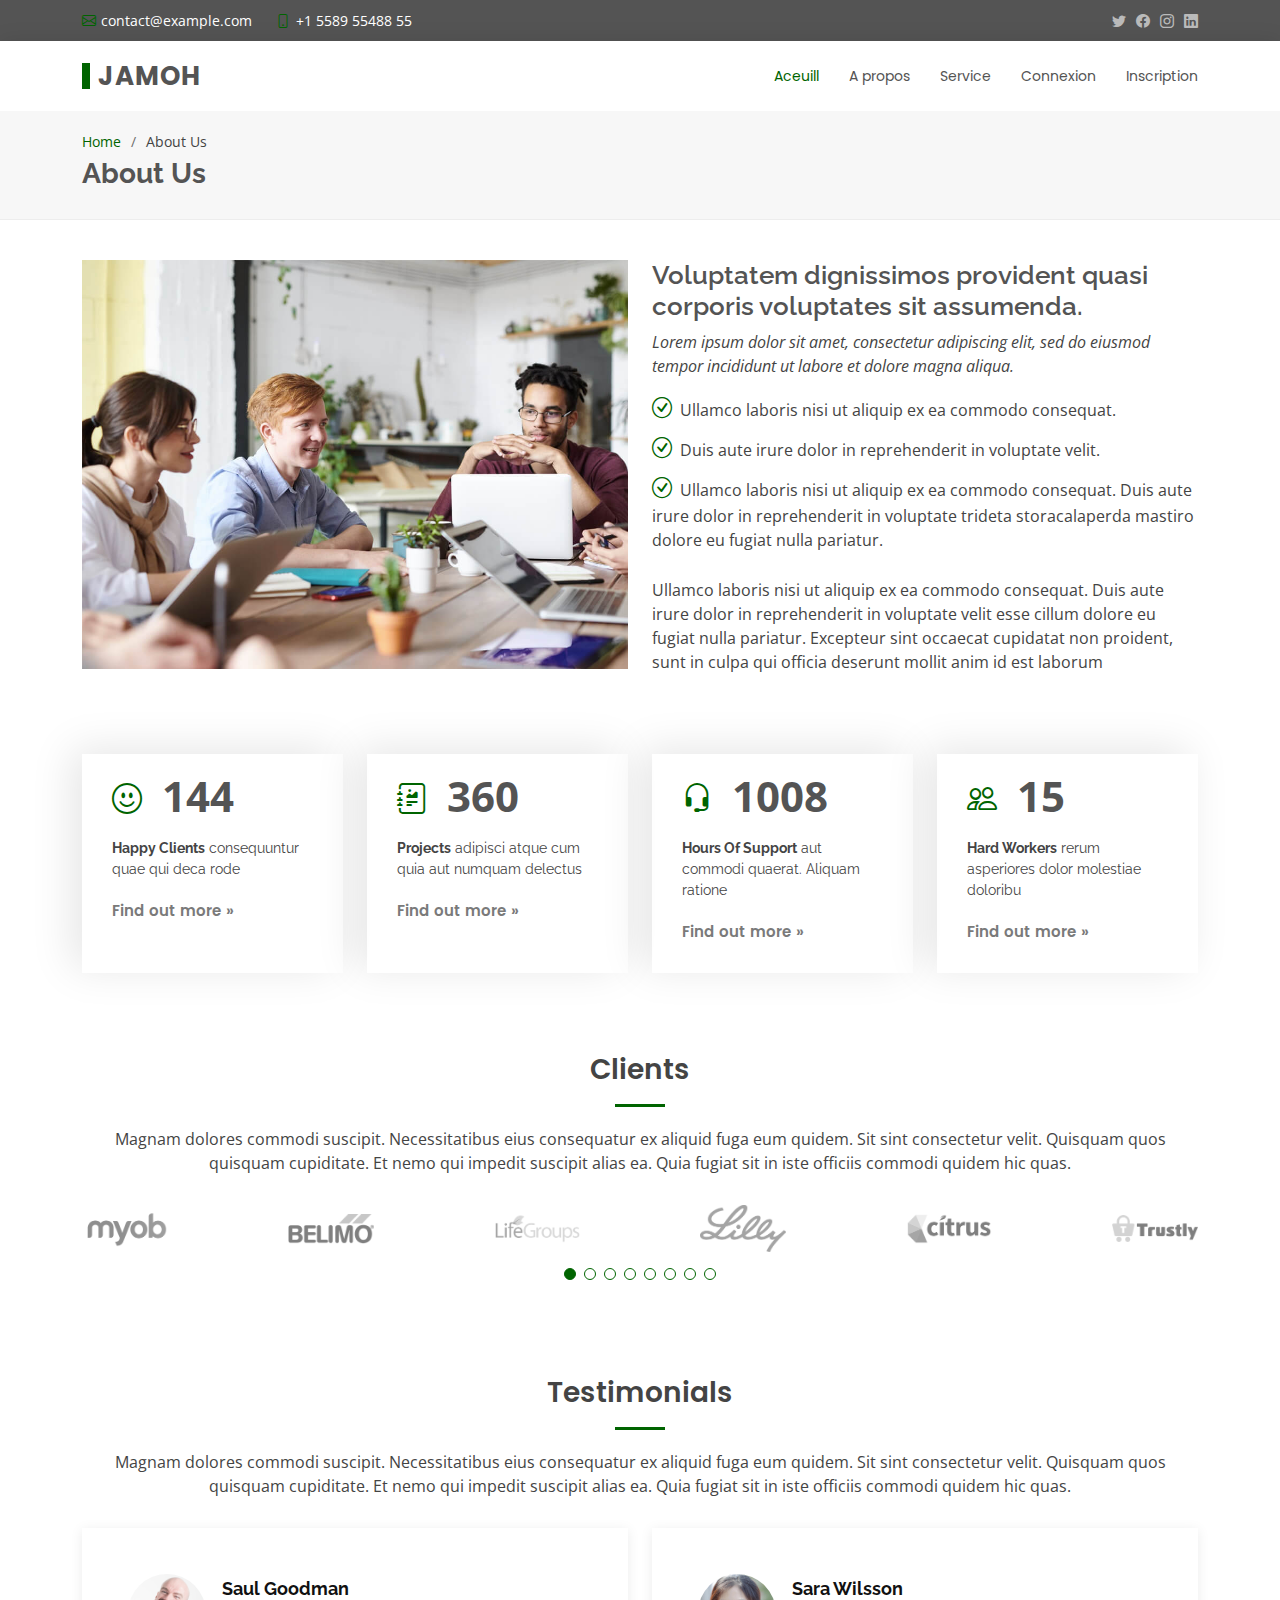
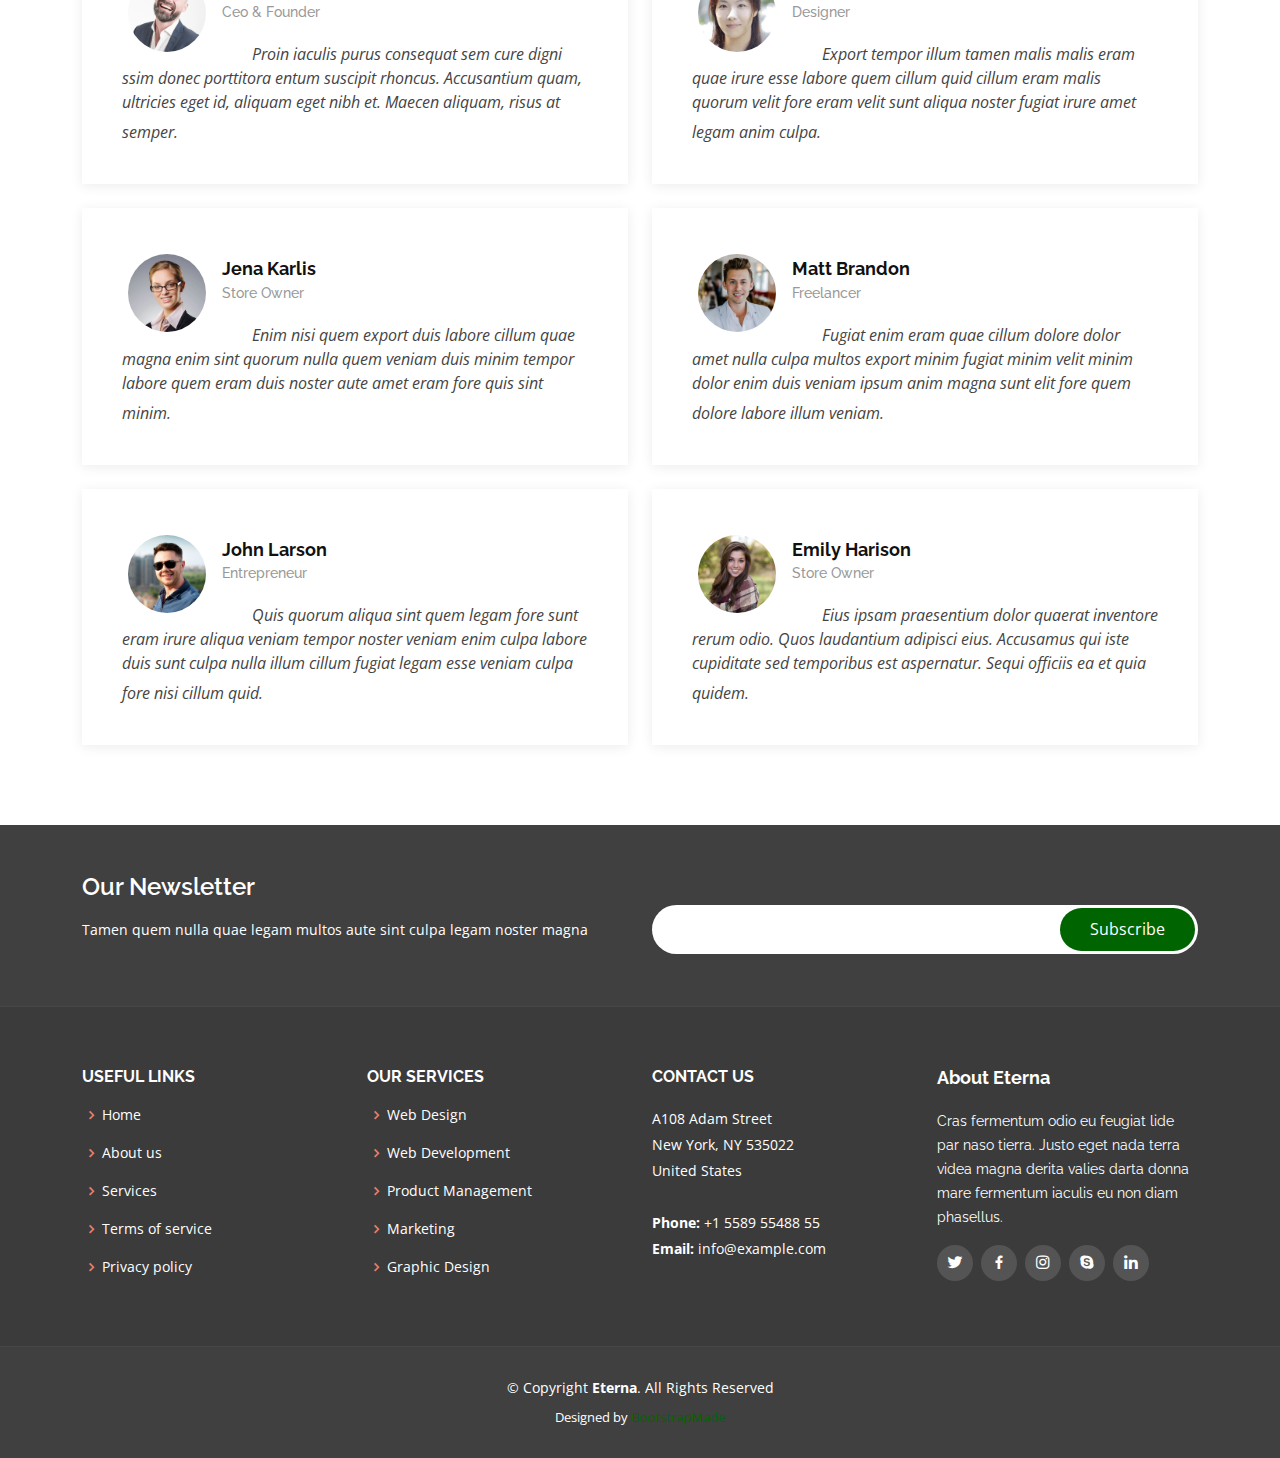
==== commit 046f43fd: "conect" ====
--- a/Eterna/about.html
+++ b/Eterna/about.html
@@ -1,5 +1,5 @@
 <!DOCTYPE html>
-<html lang="en">
+<html lang="fr">
 
 <head>
   <meta charset="utf-8">
--- a/Eterna/assets/css/style.css
+++ b/Eterna/assets/css/style.css
@@ -8,6 +8,8 @@
 /*--------------------------------------------------------------
 # General
 --------------------------------------------------------------*/
+@import url('https://fonts.googleapis.com/css2?family=Montserrat:wght@500&display=swap');
+
 body {
   font-family: "Open Sans", sans-serif;
   color: #444444;
@@ -362,6 +364,16 @@
 /*-------------------------------------------------------------
 # My section my different modification by Azeez
 --------------------------------------------------------------*/
+
+#navbar .ask-work{
+  background: #006400;
+  margin-left: 30px;
+  padding: 10px 20px;
+  border-radius: 50px;
+  font-weight: bolder;
+  color: #fff;
+}
+
 #team .position{
   display: -webkit-flex;
   align-items: center;
@@ -542,17 +554,49 @@
 /*--------------------------------------------------------------
 # Hero Section
 --------------------------------------------------------------*/
-#hero {
-  width: 100%;
-  height: 100vh;
-  background-color: rgba(59, 59, 59, 0);
-  overflow: hidden;
-  padding: 0;
-  margin-bottom: -120px;
+.a-hero {
+  height: 70vh;
   position: relative;
-  z-index: 1;
-}
-
+}
+
+
+.a-hero .box{
+  font-size: 3rem;
+  color: rgb(206, 223, 201);
+  margin: auto;
+  position: absolute;
+  top: 30%;
+  font-family: 'Montserrat', sans-serif;
+}
+
+#hero .btn-box{
+  background-color: #02640083;
+  color: rgb(206, 223, 201);
+  margin: auto;
+  position: absolute;
+  top: 70%;
+  font-family: 'Montserrat', sans-serif;
+  border-color:  #02640083;
+}
+
+#hero .btn-box:hover{
+  background-color: #026400ca;
+  border-color:  #026400ca;
+}
+
+@media screen and (max-width: 950px){
+  .a-hero .box{
+    font-size: 2.5rem;
+  }
+}
+
+@media screen and (max-width: 550px){
+  .a-hero .box{
+    font-size: 1.5rem;
+  }
+}
+
+/* 
 #hero .carousel-item {
   width: 100%;
   height: 100vh;
@@ -713,7 +757,7 @@
   #hero .carousel-control-prev, #hero .carousel-control-next {
     width: 5%;
   }
-}
+} */
 
 .checkout-icon{
   border: thin solid #ddd;
@@ -1340,37 +1384,82 @@
 }
 #right
 {
-  background: #9c3737;
+ 
   height: 500px;
 }
 .portfolio #portfolio-flters {
-  padding: 0;
-  margin: 0 auto 25px auto;
-  list-style: none;
-  text-align: center;
-  background: #f2f2f2;
-  padding: 2px 15px;
-  height:500px;
+  list-style:none;
+  display: -webkit-box;
+  display: -ms-flexbox;
+  display: block;
+  -ms-flex-wrap: wrap;
+  flex-wrap: wrap;
+  -webkit-box-pack: center;
+  -ms-flex-pack: center;
+  justify-content: center;
+  -webkit-box-align: center;
+  -ms-flex-align: center;
+  align-items: center;
+  width: 100%;
+  min-height: 400px;
+  max-width: 1000px;
+  margin: auto;
+  -webkit-box-orient: vertical;
+  -webkit-box-direction: normal;
+  -ms-flex-direction: column;
+  flex-direction: column;
+  position: relative;
 }
 
 .portfolio #portfolio-flters li {
+  height:50px;
+  width:100%;
+  background: rgba(89, 89, 89, 0.358);
+  margin: 5px;
+  padding: 10px 20px;
   cursor: pointer;
-  display:block;
-  font-size: 15px;
-  font-weight: 500;
-  line-height: 1;
-  color: #444444;
-  margin: 0 4px 8px 4px;
-  transition: all ease-in-out 0.3s;
-  border-radius: 5px;
-  padding: 5px;
+  position: relative;
+  z-index: 1;
+  transition: all 1s
+}
+
+.portfolio #portfolio-flters li::before {
+  content: '';
+  position: absolute;
+  height:100%;
+  width:3px;
+  top:0;
+  right:0;
+  background: #02b36ca3;
+  z-index: -1;
   
 }
-
-.portfolio #portfolio-flters li:hover, .portfolio #portfolio-flters li.filter-active {
-  background: #006400;
-  color: #fff;
-}
+/* background: -webkit-linear-gradient(left, #bdbdbd, #00b16aa3);
+  background-image: -o-linear-gradient(left,#bdbdbd, #00b16aa3);
+  background-image: linear-gradient(to right,#bdbdbd,#00b16aa3);
+  font-size: 1.2rem; */
+
+.portfolio #portfolio-flters li.filter-active {
+  background: #0acc7ea3;
+  -webkit-transition: font-size 0.5s;
+  -o-transition: font-size 0.5s;
+  transition: font-size 0.5s;
+}
+
+
+.portfolio #portfolio-flters li:hover{
+  background: #02b36ca3;
+  -webkit-transition: font-size 0.5s;
+  -o-transition: font-size 0.5s;
+  transition: font-size 0.5s;
+}
+
+
+/* .portfolio #portfolio-flters li:hover::before{
+  width:100%;
+  z-index:-1;
+  transition: all 1s
+} */
 
 .portfolio #portfolio-flters li:last-child {
   margin-right: 0;
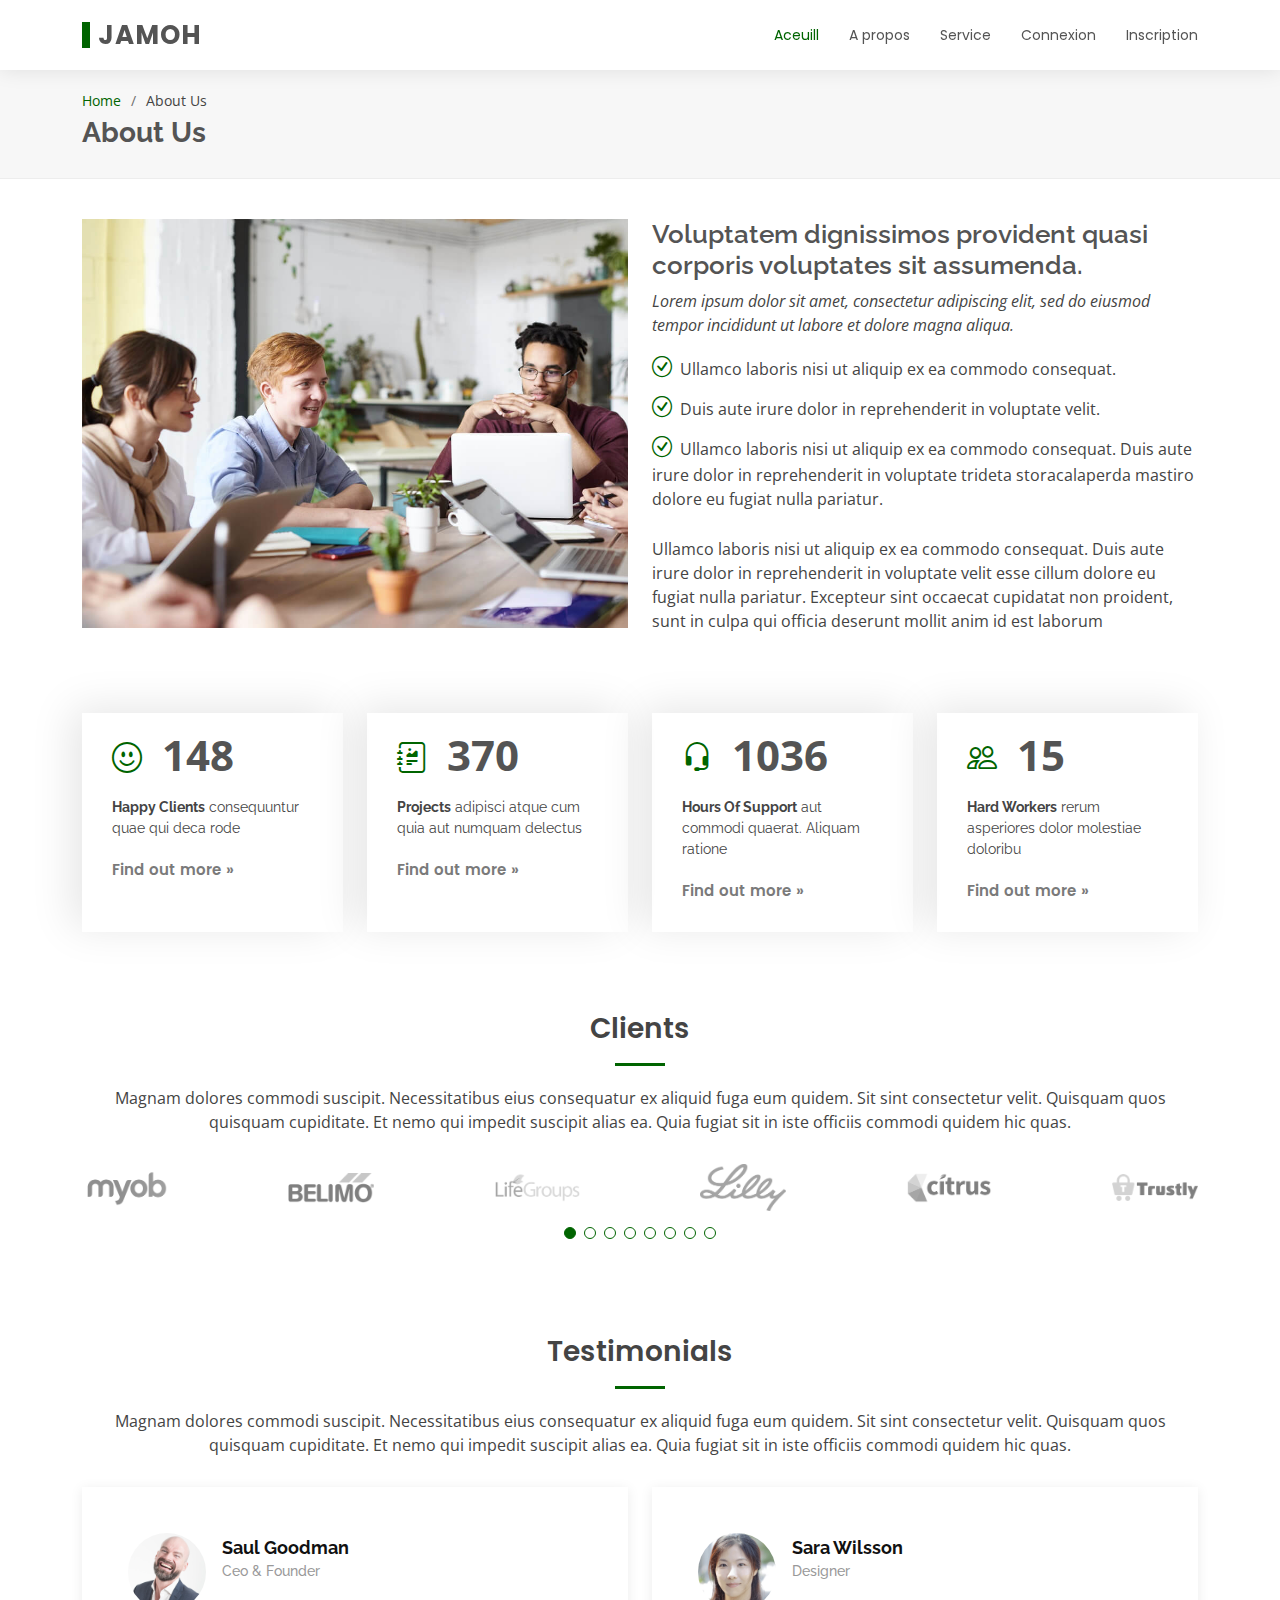
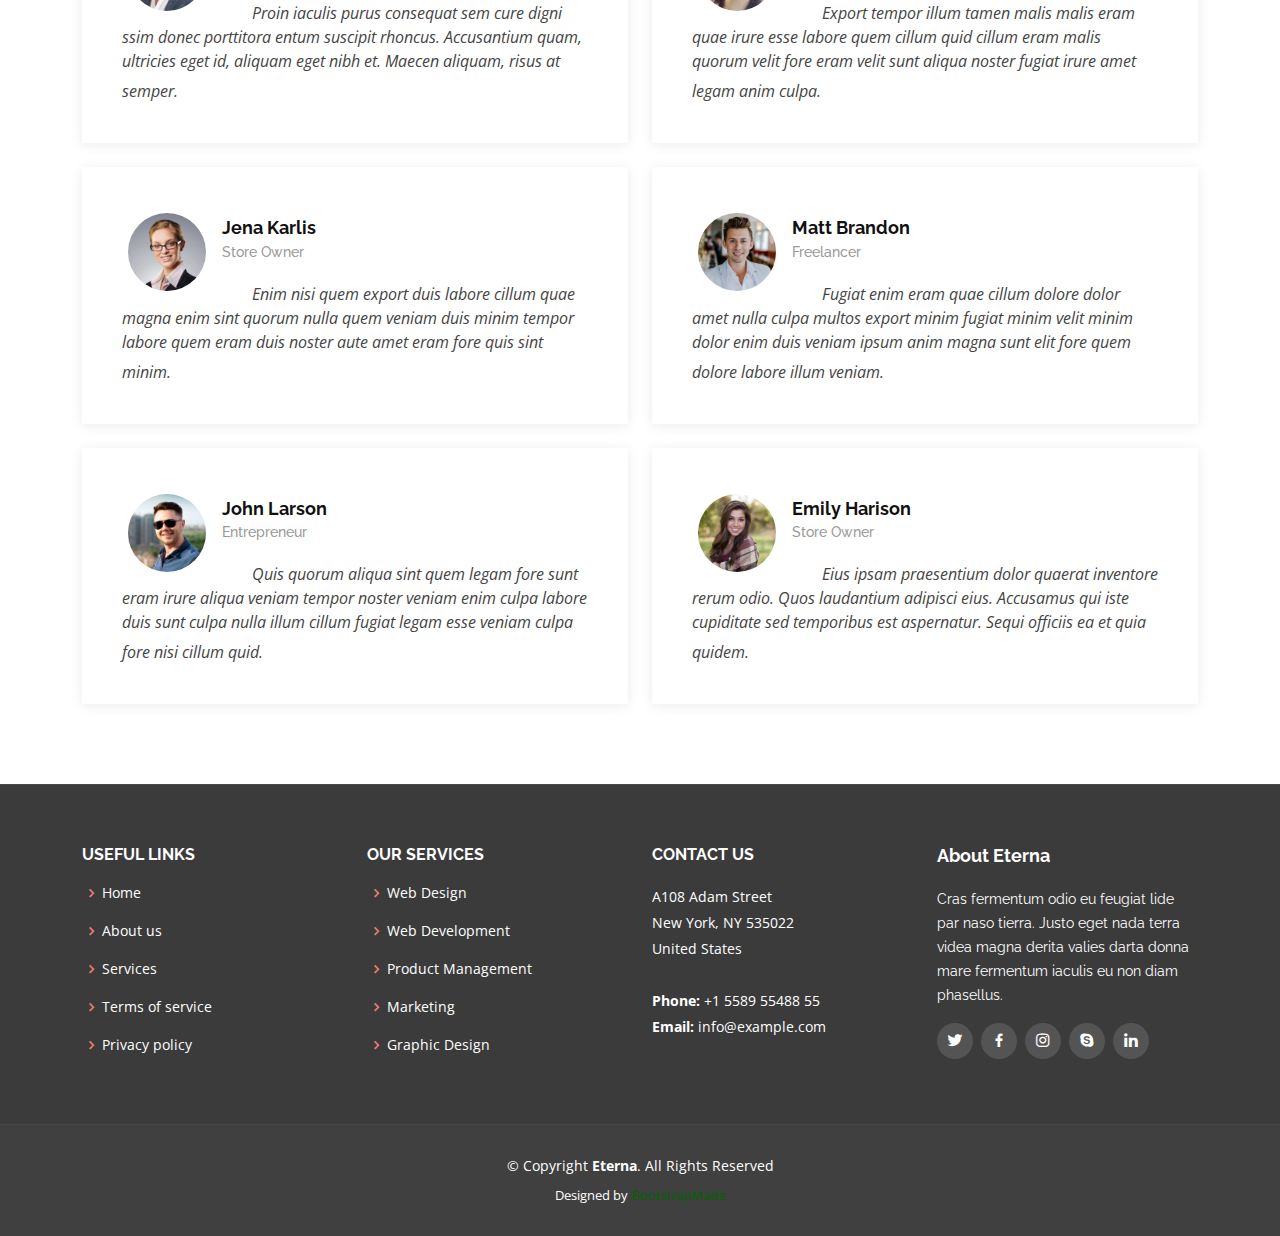
==== commit fb529959: "adptation" ====
--- a/Eterna/about.html
+++ b/Eterna/about.html
@@ -37,7 +37,7 @@
 
 <body>
 
-  <!-- ======= Top Bar ======= -->
+  <!-- ======= Top Bar ======= 
   <section id="topbar" class="d-flex align-items-center">
     <div class="container d-flex justify-content-center justify-content-md-between">
       <div class="contact-info d-flex align-items-center">
@@ -294,7 +294,7 @@
   <!-- ======= Footer ======= -->
   <footer id="footer">
 
-    <div class="footer-newsletter">
+    <!-- <div class="footer-newsletter">
       <div class="container">
         <div class="row">
           <div class="col-lg-6">
@@ -308,7 +308,7 @@
           </div>
         </div>
       </div>
-    </div>
+    </div> -->
 
     <div class="footer-top">
       <div class="container">
